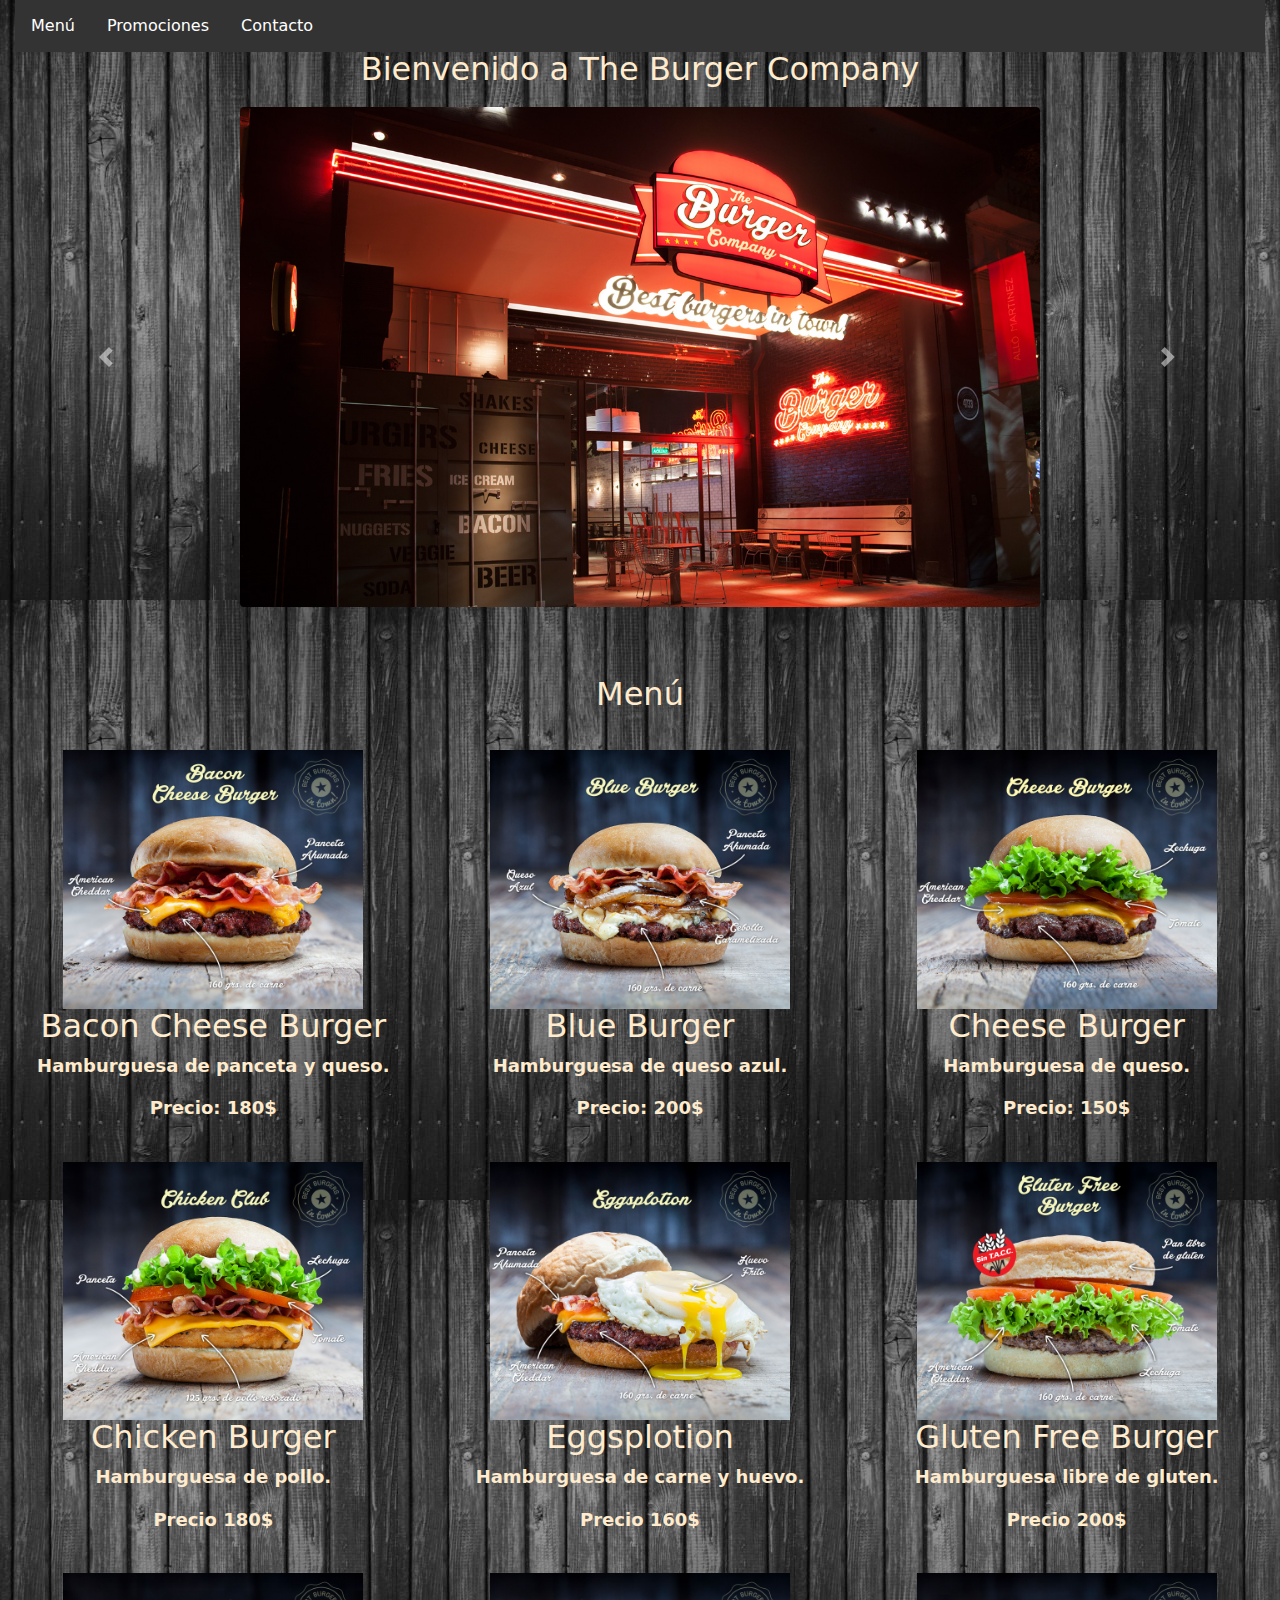
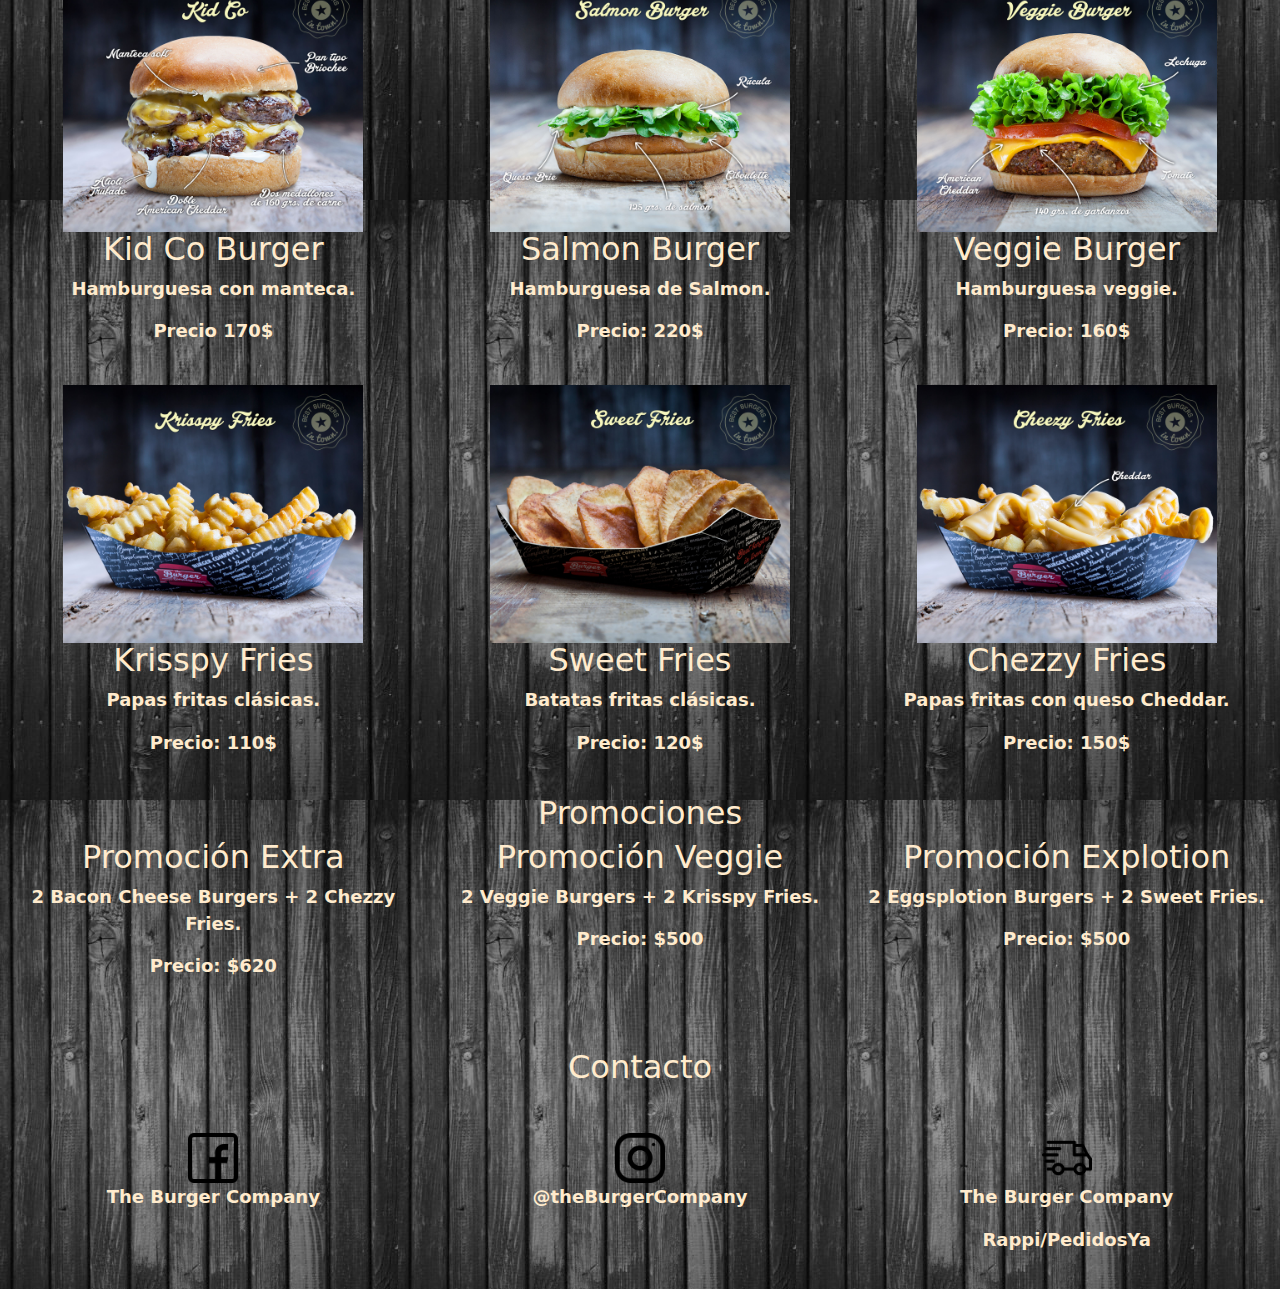
==== index.html @ 2a0d8801 "subiendo proyecto" ====
<!DOCTYPE html>
<html lang="en">

<head>
    <meta charset="utf-8">
    <meta http-equiv="X-UA-Compatible" content="IE=edge">
    <meta name="viewport" content="width=device-width, initial-scale=1">

    <title>The Burger Company</title>

    <meta name="description" content="Source code generated using layoutit.com">
    <meta name="author" content="LayoutIt!">

    <link href="css/bootstrap.min.css" rel="stylesheet">
    <link href="css/style.css" rel="stylesheet">

</head>

<body>

    <div class="container-fluid">
        <div class="row">
            <div class="col-md-12">
                <!--NAVBAR-->
                <ul>
                    <li><a href="#menu">Menú</a></li>
                    <li><a href="#promos">Promociones</a></li>
                    <li><a href="#contacto">Contacto</a></li>
                </ul>
                <!--NAVBAR-->
                <h2 class="text-center" class="textoClarito">
                    Bienvenido a The Burger Company
                </h2>

                <div id="carouselExampleInterval" class="carousel slide" data-ride="carousel">
                    <div class="carousel-inner">
                        <div class="carousel-item active" data-interval="2000">
                            <img class="d-block rounded mx-auto d-block" src="img/fotoLocal.jpg" alt="foto del local de palermo soho" style="width: 800px; height: 500px;">
                        </div>
                        <div class="carousel-item" data-interval="2000">
                            <img class="d-block rounded mx-auto d-block" alt="mapa de la ubicación del local" src="img/ubicacionLocal.png" style="width: auto; height:500px;">
                        </div>
                        <div class="carousel-item" data-interval="2000">
                            <img class="d-block rounded mx-auto d-block" alt="foto de clientes felices" src="img/laComunidad.jpg" style="width:auto; height: 500px;">
                        </div>
                    </div>
                    <a class="carousel-control-prev" href="#carouselExampleInterval" role="button" data-slide="prev">
                        <span class="carousel-control-prev-icon" aria-hidden="true"></span>
                        <span class="sr-only">Anterior</span>
                    </a>
                    <a class="carousel-control-next" href="#carouselExampleInterval" role="button" data-slide="next">
                        <span class="carousel-control-next-icon" aria-hidden="true"></span>
                        <span class="sr-only">Siguente</span>
                    </a>
                </div>
            </div>
        </div>
        <div class="row" id="menuDiv">
            <div class="col-md-12">
                <h2 id="menu">
                    Menú
                </h2>
            </div>
        </div>
        <div class="row">
            <div class="col-md-4">
                <img alt="Imagen de Hamburguesa de panceta y queso" src="img/baconCheeseBurger.jpg" class="imagen">
                <h2>
                    Bacon Cheese Burger
                </h2>
                <p>
                    Hamburguesa de panceta y queso.
                </p>
                <p>

                </p> <span class="badge">Precio: 180$</span>
            </div>
            <div class="col-md-4">
                <img alt="Imagen de hamburguesa de queso azul" src="img/blueBurger.jpg" class="imagen">
                <h2>
                    Blue Burger
                </h2>
                <p>
                    Hamburguesa de queso azul.
                </p>
                <p>

                </p> <span class="badge">Precio: 200$</span>
            </div>
            <div class="col-md-4">
                <img alt="Imagen de hamburguesa de queso" src="img/cheeseBurger.jpg" class="imagen">
                <h2>
                    Cheese Burger
                </h2>
                <p>
                    Hamburguesa de queso.
                </p>
                <p>

                </p> <span class="badge">Precio: 150$</span>
            </div>
        </div>
        <div class="row">
            <div class="col-md-4">
                <img alt="Imagen de hamburguesa de pollo" src="img/chickenClub.jpg" class="imagen">
                <h2>
                    Chicken Burger
                </h2>
                <p>
                    Hamburguesa de pollo.
                </p>
                <p>

                </p> <span class="badge">Precio 180$</span>
            </div>
            <div class="col-md-4">
                <img alt="Imagen de hamburguesa de carne y huevo" src="img/eggSplotion.jpg" class="imagen">
                <h2>
                    Eggsplotion
                </h2>
                <p>
                    Hamburguesa de carne y huevo.
                </p>
                <p>

                </p> <span class="badge">Precio 160$</span>
            </div>
            <div class="col-md-4">
                <img alt="Imagen de hamburguesa libre de gluten" src="img/glutenFreeBurger.jpg" class="imagen">
                <h2>
                    Gluten Free Burger
                </h2>
                <p>
                    Hamburguesa libre de gluten.
                </p>
                <p>

                </p> <span class="badge">Precio 200$</span>
            </div>
        </div>
        <div class="row">
            <div class="col-md-4">
                <img alt="Imagen de hamburguesa de carne con manteca" src="img/kidCoBurger.jpg" class="imagen">
                <h2>
                    Kid Co Burger
                </h2>
                <p>
                    Hamburguesa con manteca.
                </p>
                <p>

                </p> <span class="badge">Precio 170$</span>
            </div>
            <div class="col-md-4">
                <img alt="Imagen de hamburguesa de salmon" src="img/salmonBurger.jpg" class="imagen">
                <h2>
                    Salmon Burger
                </h2>
                <p>
                    Hamburguesa de Salmon.
                </p>
                <p>

                </p> <span class="badge">Precio: 220$</span>
            </div>
            <div class="col-md-4">
                <img alt="Imagen de hamburguesa vegetariana" src="img/veggieBurger.jpg" class="imagen">
                <h2>
                    Veggie Burger
                </h2>
                <p>
                    Hamburguesa veggie.
                </p>
                <p>

                </p> <span class="badge">Precio: 160$</span>
            </div>
            <div class="col-md-4">
                <img alt="Imagen de una porción de papas fritas" src="img/papasClasicas.jpg" class="imagen">
                <h2>
                    Krisspy Fries
                </h2>
                <p>
                    Papas fritas clásicas.
                </p>
                <p>

                </p> <span class="badge">Precio: 110$</span>
            </div>
            <div class="col-md-4">
                <img alt="Imagen de una porción de batatas fritas" src="img/batatasFritas.jpg" class="imagen">
                <h2>
                    Sweet Fries
                </h2>
                <p>
                    Batatas fritas clásicas.
                </p>
                <p>

                </p> <span class="badge">Precio: 120$</span>
            </div>
            <div class="col-md-4">
                <img alt="Imagen de una porción de papas fritas con queso cheddar" src="img/papasCheddar.jpg" class="imagen">
                <h2>
                    Chezzy Fries
                </h2>
                <p>
                    Papas fritas con queso Cheddar.
                </p>
                <p>

                </p> <span class="badge">Precio: 150$</span>
            </div>
        </div>
        <div class="row" id="idPromociones">
            <div class="col-md-12">
                <h2 id="promos">
                    Promociones
                </h2>
            </div>
        </div>
        <div class="row">
            <div class="col-md-4 ">
                <h2>
                    Promoción Extra
                </h2>
                <p>
                    2 Bacon Cheese Burgers + 2 Chezzy Fries.
                </p>
                <span class="badge">Precio: $620</span>
            </div>
            <div class="col-md-4 ">
                <h2>
                    Promoción Veggie
                </h2>
                <p>
                    2 Veggie Burgers + 2 Krisspy Fries.
                </p>
                <span class="badge">Precio: $500</span>
            </div>
            <div class="col-md-4">
                <h2>
                    Promoción Explotion
                </h2>
                <p>
                    2 Eggsplotion Burgers + 2 Sweet Fries.
                </p>
                <span class="badge">Precio: $500</span>
            </div>
        </div>

        <div class="row" id="idContacto">
            <div class="col-md-12">
                <h2 id="contacto">
                    Contacto
                </h2>
            </div>
        </div>
        <div class="row">
            <div class="col-md-4">
                <img src="img/facebook.png" alt="logo de facebook" width="50px">
                <p>The Burger Company</p>
            </div>
            <div class="col-md-4">
                <img src="img/instagram.png" alt="logo de instagram" width="50px">
                <p>@theBurgerCompany</p>
            </div>
            <div class="col-md-4">
                <img src="img/delivery.png" alt="icono de delivery" width="50px">
                <p>The Burger Company</p>
                <p>Rappi/PedidosYa</p>
            </div>
        </div>



    </div>

    <script src="js/jquery.min.js"></script>
    <script src="js/bootstrap.min.js"></script>
    <script src="js/scripts.js"></script>
</body>

</html>
---- css/style.css ----
.imagen {
    width: 300px;
}

.container-fluid {
    background-image: url(../img/background5.jpeg);
    color: blanchedalmond;
}

.textoClarito {
    color: blanchedalmond;
}

#carouselExampleInterval {
    margin-top: 20px;
    margin-bottom: 40px;
}

.badge {
    font-size: large;
    margin-bottom: 20px;
    color: blanchedalmond;
}

p {
    font-weight: bold;
    font-size: large;
}

#menuDiv {
    margin-top: 30px;
    margin-bottom: 30px;
}

#divPromociones {
    margin-top: 30px;
    margin-bottom: 30px;
}

.row {
    text-align: center;
}

.col-md-4 {
    margin-bottom: 20px;
}

#idContacto {
    margin-top: 30px;
    margin-bottom: 30px;
}

#idContacto {
    margin-top: 30px;
    margin-bottom: 40px;
}

ul {
    list-style-type: none;
    margin: 0;
    padding: 0;
    overflow: hidden;
    background-color: #333;
}

li {
    float: left;
}

li a {
    display: block;
    color: white;
    text-align: center;
    padding: 14px 16px;
    text-decoration: none;
}

li a:hover:not(.active) {
    background-color: #111;
}

.text-center {
    text-align: center !important;
}
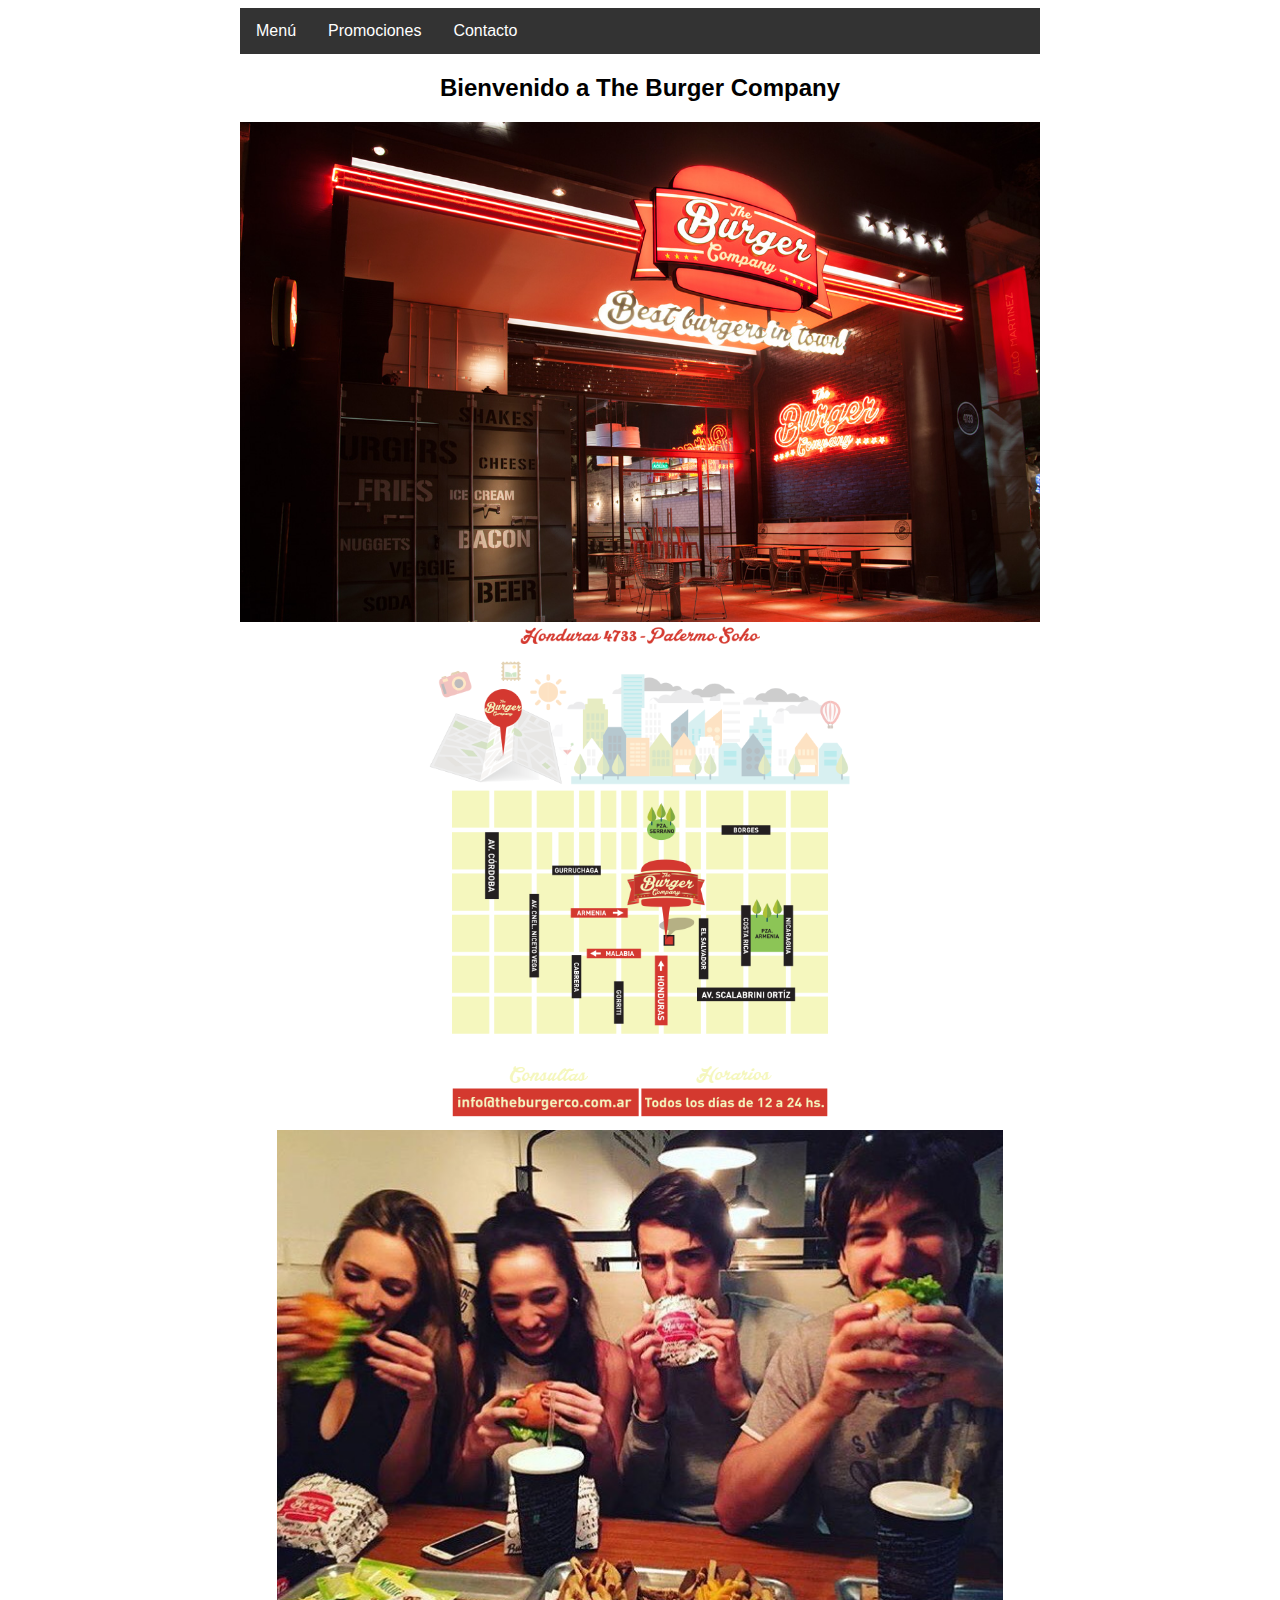
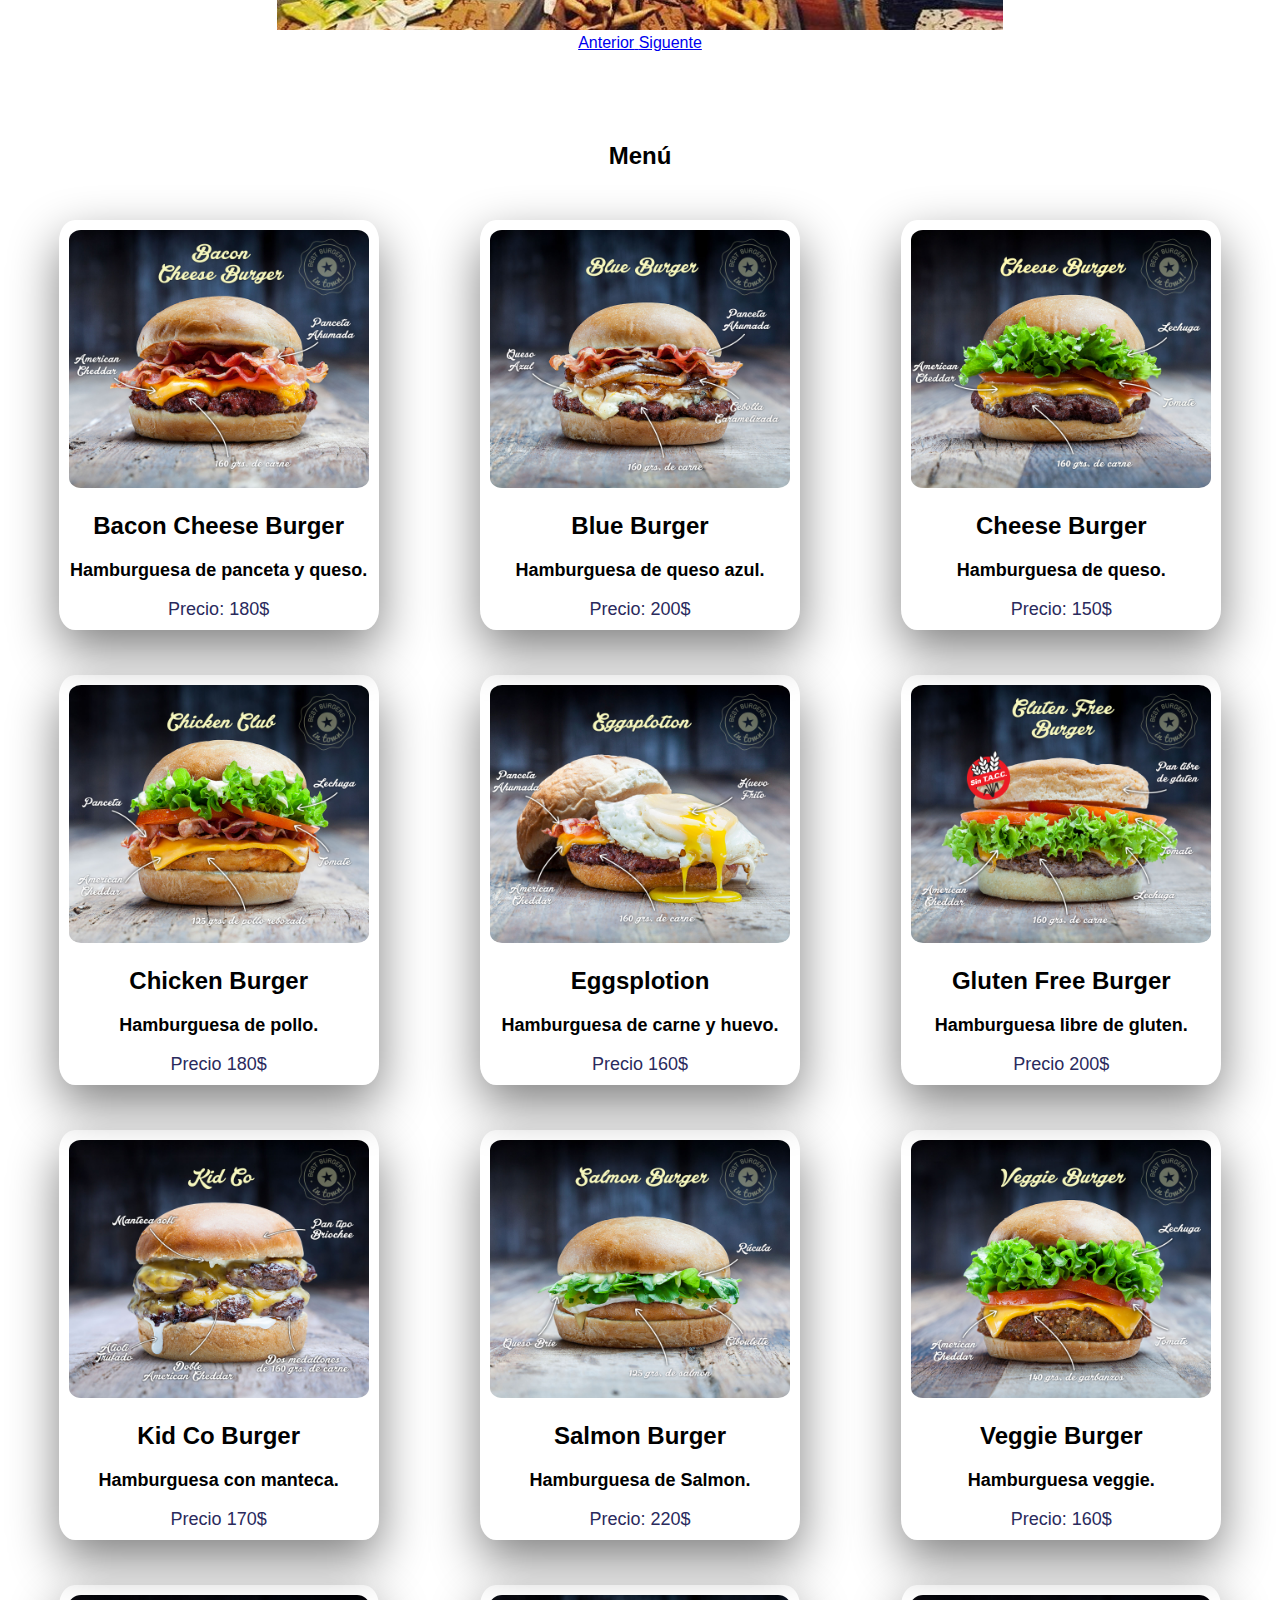
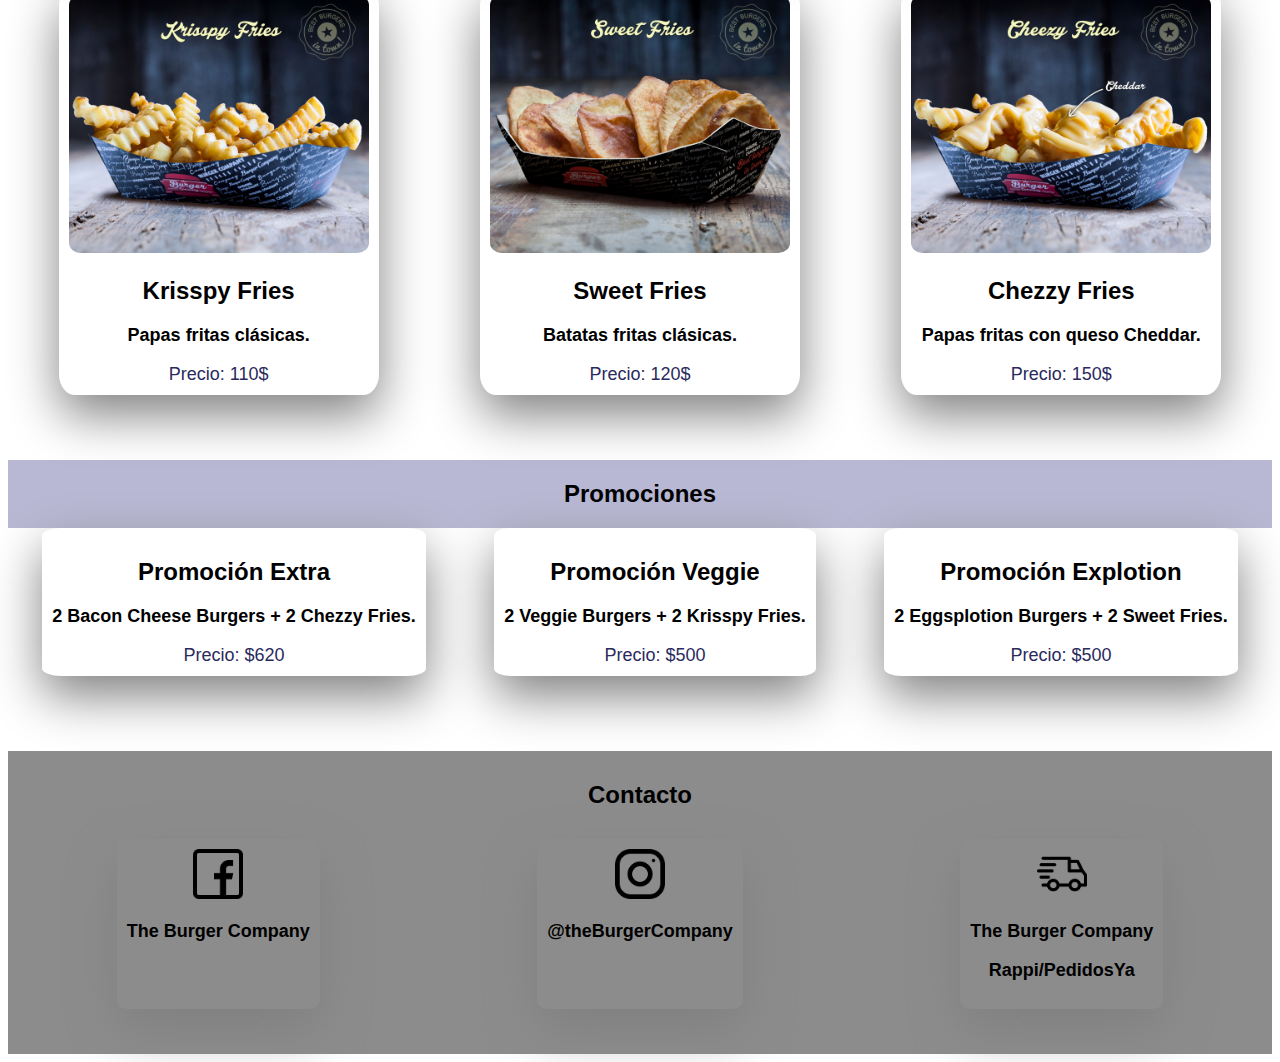
==== commit f89607a1: "remove boostrap classes, add flex" ====
--- a/index.html
+++ b/index.html
@@ -5,19 +5,12 @@
     <meta charset="utf-8">
     <meta http-equiv="X-UA-Compatible" content="IE=edge">
     <meta name="viewport" content="width=device-width, initial-scale=1">
-
     <title>The Burger Company</title>
-
-    <meta name="description" content="Source code generated using layoutit.com">
-    <meta name="author" content="LayoutIt!">
-
-    <link href="css/bootstrap.min.css" rel="stylesheet">
     <link href="css/style.css" rel="stylesheet">
 
 </head>
 
 <body>
-
     <div class="container-fluid">
         <div class="row">
             <div class="col-md-12">
@@ -175,6 +168,8 @@
 
                 </p> <span class="badge">Precio: 160$</span>
             </div>
+        </div>
+        <div class="row">
             <div class="col-md-4">
                 <img alt="Imagen de una porción de papas fritas" src="img/papasClasicas.jpg" class="imagen">
                 <h2>
@@ -211,13 +206,11 @@
 
                 </p> <span class="badge">Precio: 150$</span>
             </div>
-        </div>
+        </div>     
         <div class="row" id="idPromociones">
-            <div class="col-md-12">
-                <h2 id="promos">
-                    Promociones
-                </h2>
-            </div>
+            <h2 class="promos">
+                Promociones
+            </h2>
         </div>
         <div class="row">
             <div class="col-md-4 ">
@@ -256,7 +249,7 @@
                 </h2>
             </div>
         </div>
-        <div class="row">
+        <div class="footer">
             <div class="col-md-4">
                 <img src="img/facebook.png" alt="logo de facebook" width="50px">
                 <p>The Burger Company</p>
--- a/css/style.css
+++ b/css/style.css
@@ -1,14 +1,15 @@
 .imagen {
     width: 300px;
+    border-radius: 4%;
 }
 
 .container-fluid {
-    background-image: url(../img/background5.jpeg);
-    color: blanchedalmond;
+    color: rgb(0, 0, 0);
+    font-family: -apple-system, BlinkMacSystemFont, 'Segoe UI', Roboto, Oxygen, Ubuntu, Cantarell, 'Open Sans', 'Helvetica Neue', sans-serif;
 }
 
 .textoClarito {
-    color: blanchedalmond;
+    color: rgb(20, 14, 6);
 }
 
 #carouselExampleInterval {
@@ -19,7 +20,7 @@
 .badge {
     font-size: large;
     margin-bottom: 20px;
-    color: blanchedalmond;
+    color: rgb(42, 42, 93);
 }
 
 p {
@@ -32,13 +33,15 @@
     margin-bottom: 30px;
 }
 
-#divPromociones {
-    margin-top: 30px;
-    margin-bottom: 30px;
+#idPromociones {
+    margin-top: 20px;
+    background-color: rgba(88, 88, 153, 0.424);
 }
 
 .row {
     text-align: center;
+    display: flex;
+    justify-content: space-around;
 }
 
 .col-md-4 {
@@ -47,13 +50,17 @@
 
 #idContacto {
     margin-top: 30px;
-    margin-bottom: 30px;
+    padding: 10px;
+    background-color: rgba(36, 36, 36, 0.527);
 }
 
-#idContacto {
-    margin-top: 30px;
-    margin-bottom: 40px;
+.footer {
+    background-color: rgba(36, 36, 36, 0.527);
+    display: flex;
+    justify-content: space-around;
+    text-align: center;
 }
+
 
 ul {
     list-style-type: none;
@@ -75,10 +82,18 @@
     text-decoration: none;
 }
 
-li a:hover:not(.active) {
+li a:hover{
     background-color: #111;
+    text-decoration: none;
 }
 
 .text-center {
     text-align: center !important;
-}+}
+
+.col-md-4 {
+    padding: 10px;
+    border-radius: 5%;
+    box-shadow: 0px 20px 50px grey;
+    margin-bottom: 45px;
+}
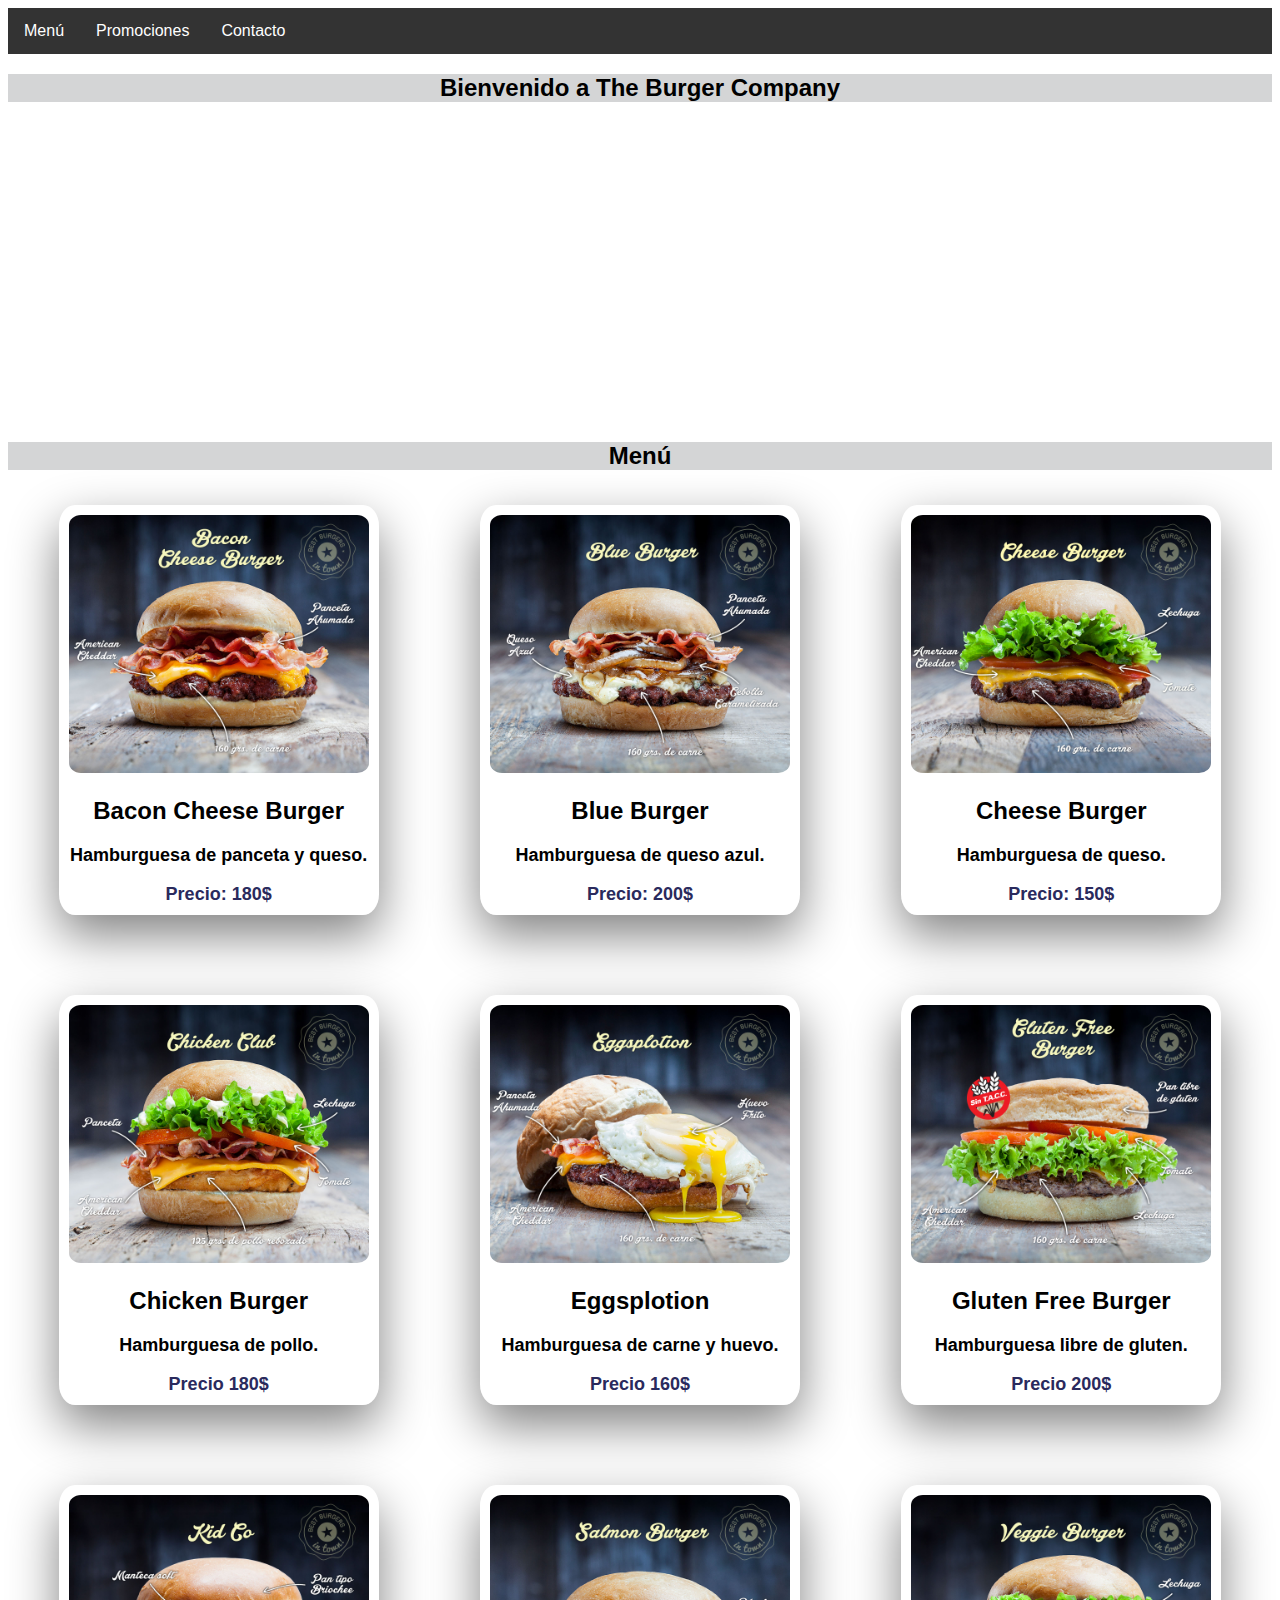
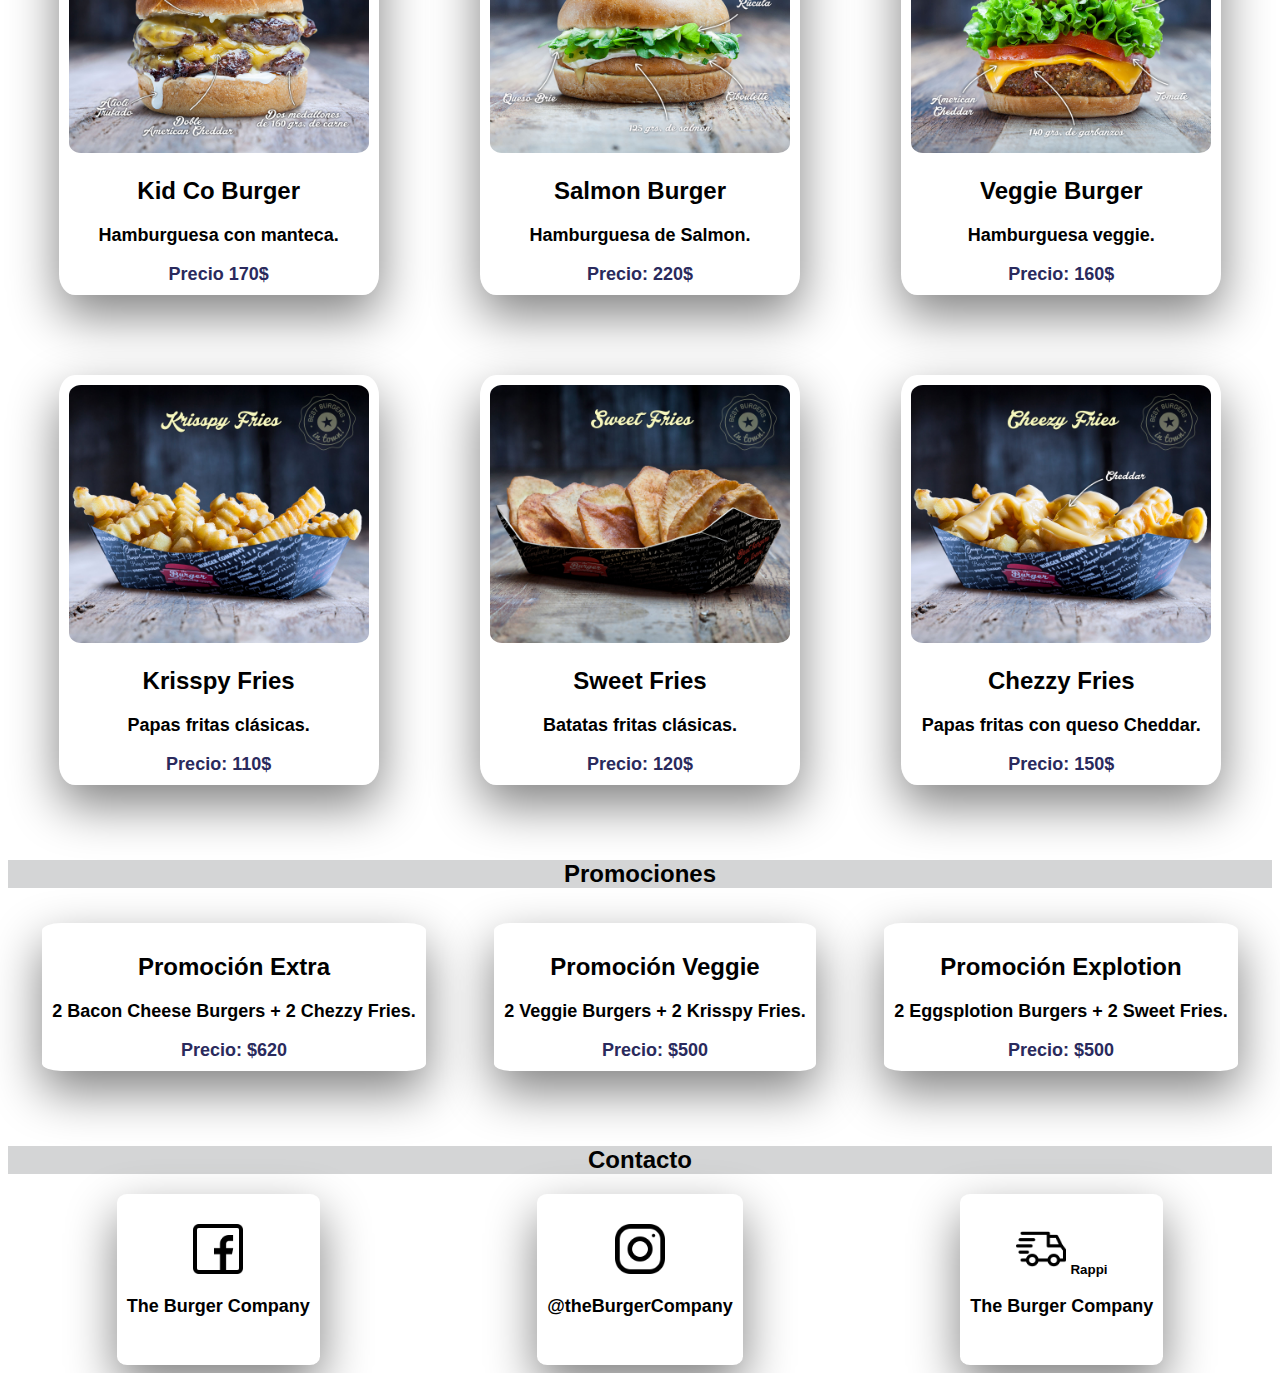
==== commit 3bb5162d: "carousel nuevo,footer nuevo,cambio de estilo en h2" ====
--- a/index.html
+++ b/index.html
@@ -12,262 +12,162 @@
 
 <body>
     <div class="container-fluid">
-        <div class="row">
-            <div class="col-md-12">
-                <!--NAVBAR-->
-                <ul>
-                    <li><a href="#menu">Menú</a></li>
-                    <li><a href="#promos">Promociones</a></li>
-                    <li><a href="#contacto">Contacto</a></li>
-                </ul>
-                <!--NAVBAR-->
-                <h2 class="text-center" class="textoClarito">
-                    Bienvenido a The Burger Company
-                </h2>
-
-                <div id="carouselExampleInterval" class="carousel slide" data-ride="carousel">
-                    <div class="carousel-inner">
-                        <div class="carousel-item active" data-interval="2000">
-                            <img class="d-block rounded mx-auto d-block" src="img/fotoLocal.jpg" alt="foto del local de palermo soho" style="width: 800px; height: 500px;">
-                        </div>
-                        <div class="carousel-item" data-interval="2000">
-                            <img class="d-block rounded mx-auto d-block" alt="mapa de la ubicación del local" src="img/ubicacionLocal.png" style="width: auto; height:500px;">
-                        </div>
-                        <div class="carousel-item" data-interval="2000">
-                            <img class="d-block rounded mx-auto d-block" alt="foto de clientes felices" src="img/laComunidad.jpg" style="width:auto; height: 500px;">
-                        </div>
-                    </div>
-                    <a class="carousel-control-prev" href="#carouselExampleInterval" role="button" data-slide="prev">
-                        <span class="carousel-control-prev-icon" aria-hidden="true"></span>
-                        <span class="sr-only">Anterior</span>
-                    </a>
-                    <a class="carousel-control-next" href="#carouselExampleInterval" role="button" data-slide="next">
-                        <span class="carousel-control-next-icon" aria-hidden="true"></span>
-                        <span class="sr-only">Siguente</span>
-                    </a>
+        <header>
+            <div class="row">
+                <div class="col-12">
+                    <!--NAVBAR-->
+                    <ul>
+                        <li><a href="#menu">Menú</a></li>
+                        <li><a href="#promos">Promociones</a></li>
+                        <li><a href="#contacto">Contacto</a></li>
+                    </ul>
                 </div>
             </div>
-        </div>
-        <div class="row" id="menuDiv">
-            <div class="col-md-12">
-                <h2 id="menu">
-                    Menú
-                </h2>
+        </header>
+                    
+        <section>
+            <h2 class="text-center titulo">
+                Bienvenido a The Burger Company
+            </h2>
+            <!--CAROUSEL-->             
+            <div class="pic-ctn text-center">
+                <img src="img/fotoLocal.jpg" alt="foto del local de palermo soho" class="pic">    
+                <img src="img/laComunidad.jpg" alt="foto de clientes felices" class="pic">
+            </div>
+    </section>
+    <!--SECTION MENU-->
+    <section>     
+        <h2 class="text-center titulo">Menú</h2>
+        <div class="rowMenu">
+            <div class="col-4">
+                <img alt="Imagen de Hamburguesa de panceta y queso" src="img/baconCheeseBurger.jpg" class="imagen">
+                <h2>Bacon Cheese Burger</h2>
+                <p>Hamburguesa de panceta y queso.</p>
+                <span class="badge">Precio: 180$</span>
+            </div>
+            <div class="col-4">
+                <img alt="Imagen de hamburguesa de queso azul" src="img/blueBurger.jpg" class="imagen">
+                <h2>Blue Burger</h2>
+                <p>Hamburguesa de queso azul.</p>
+                <span class="badge">Precio: 200$</span>
+            </div>
+            <div class="col-4">
+                <img alt="Imagen de hamburguesa de queso" src="img/cheeseBurger.jpg" class="imagen">
+                <h2>Cheese Burger</h2>
+                <p>Hamburguesa de queso.</p>
+                <span class="badge">Precio: 150$</span>
             </div>
         </div>
-        <div class="row">
-            <div class="col-md-4">
-                <img alt="Imagen de Hamburguesa de panceta y queso" src="img/baconCheeseBurger.jpg" class="imagen">
-                <h2>
-                    Bacon Cheese Burger
-                </h2>
-                <p>
-                    Hamburguesa de panceta y queso.
-                </p>
-                <p>
-
-                </p> <span class="badge">Precio: 180$</span>
+        <div class="rowMenu">
+            <div class="col-4">
+                <img alt="Imagen de hamburguesa de pollo" src="img/chickenClub.jpg" class="imagen">
+                <h2>Chicken Burger</h2>
+                <p>Hamburguesa de pollo.</p>
+                <span class="badge">Precio 180$</span>
             </div>
-            <div class="col-md-4">
-                <img alt="Imagen de hamburguesa de queso azul" src="img/blueBurger.jpg" class="imagen">
-                <h2>
-                    Blue Burger
-                </h2>
-                <p>
-                    Hamburguesa de queso azul.
-                </p>
-                <p>
-
-                </p> <span class="badge">Precio: 200$</span>
+            <div class="col-4">
+                <img alt="Imagen de hamburguesa de carne y huevo" src="img/eggSplotion.jpg" class="imagen">
+                <h2>Eggsplotion</h2>
+                <p>Hamburguesa de carne y huevo.</p>
+                <span class="badge">Precio 160$</span>
             </div>
-            <div class="col-md-4">
-                <img alt="Imagen de hamburguesa de queso" src="img/cheeseBurger.jpg" class="imagen">
-                <h2>
-                    Cheese Burger
-                </h2>
-                <p>
-                    Hamburguesa de queso.
-                </p>
-                <p>
-
-                </p> <span class="badge">Precio: 150$</span>
+            <div class="col-4">
+                <img alt="Imagen de hamburguesa libre de gluten" src="img/glutenFreeBurger.jpg" class="imagen">
+                <h2>Gluten Free Burger</h2>
+                <p> Hamburguesa libre de gluten.</p>
+                <span class="badge">Precio 200$</span>
             </div>
         </div>
-        <div class="row">
-            <div class="col-md-4">
-                <img alt="Imagen de hamburguesa de pollo" src="img/chickenClub.jpg" class="imagen">
-                <h2>
-                    Chicken Burger
-                </h2>
-                <p>
-                    Hamburguesa de pollo.
-                </p>
-                <p>
-
-                </p> <span class="badge">Precio 180$</span>
+        <div class="rowMenu">
+            <div class="col-4">
+                <img alt="Imagen de hamburguesa de carne con manteca" src="img/kidCoBurger.jpg" class="imagen">
+                <h2>Kid Co Burger</h2>
+                <p>Hamburguesa con manteca.</p>
+                <span class="badge">Precio 170$</span>
             </div>
-            <div class="col-md-4">
-                <img alt="Imagen de hamburguesa de carne y huevo" src="img/eggSplotion.jpg" class="imagen">
-                <h2>
-                    Eggsplotion
-                </h2>
-                <p>
-                    Hamburguesa de carne y huevo.
-                </p>
-                <p>
-
-                </p> <span class="badge">Precio 160$</span>
+            <div class="col-4">
+                <img alt="Imagen de hamburguesa de salmon" src="img/salmonBurger.jpg" class="imagen">
+                <h2>Salmon Burger</h2>
+                <p>Hamburguesa de Salmon.</p>
+                <span class="badge">Precio: 220$</span>
             </div>
-            <div class="col-md-4">
-                <img alt="Imagen de hamburguesa libre de gluten" src="img/glutenFreeBurger.jpg" class="imagen">
-                <h2>
-                    Gluten Free Burger
-                </h2>
-                <p>
-                    Hamburguesa libre de gluten.
-                </p>
-                <p>
-
-                </p> <span class="badge">Precio 200$</span>
+            <div class="col-4">
+                <img alt="Imagen de hamburguesa vegetariana" src="img/veggieBurger.jpg" class="imagen">
+                <h2>Veggie Burger</h2>
+                <p>Hamburguesa veggie.</p>
+                <span class="badge">Precio: 160$</span>
             </div>
         </div>
-        <div class="row">
-            <div class="col-md-4">
-                <img alt="Imagen de hamburguesa de carne con manteca" src="img/kidCoBurger.jpg" class="imagen">
-                <h2>
-                    Kid Co Burger
-                </h2>
-                <p>
-                    Hamburguesa con manteca.
-                </p>
-                <p>
-
-                </p> <span class="badge">Precio 170$</span>
+        <div class="rowMenu">
+            <div class="col-4">
+                <img alt="Imagen de una porción de papas fritas" src="img/papasClasicas.jpg" class="imagen">
+                <h2>Krisspy Fries</h2>
+                <p>Papas fritas clásicas.</p>
+                <span class="badge">Precio: 110$</span>
             </div>
-            <div class="col-md-4">
-                <img alt="Imagen de hamburguesa de salmon" src="img/salmonBurger.jpg" class="imagen">
-                <h2>
-                    Salmon Burger
-                </h2>
-                <p>
-                    Hamburguesa de Salmon.
-                </p>
-                <p>
-
-                </p> <span class="badge">Precio: 220$</span>
+            <div class="col-4">
+                <img alt="Imagen de una porción de batatas fritas" src="img/batatasFritas.jpg" class="imagen">
+                <h2>Sweet Fries</h2>
+                <p>Batatas fritas clásicas.</p>
+                <span class="badge">Precio: 120$</span>
             </div>
-            <div class="col-md-4">
-                <img alt="Imagen de hamburguesa vegetariana" src="img/veggieBurger.jpg" class="imagen">
-                <h2>
-                    Veggie Burger
-                </h2>
-                <p>
-                    Hamburguesa veggie.
-                </p>
-                <p>
-
-                </p> <span class="badge">Precio: 160$</span>
+            <div class="col-4">
+                <img alt="Imagen de una porción de papas fritas con queso cheddar" src="img/papasCheddar.jpg" class="imagen">
+                <h2>Chezzy Fries</h2>
+                <p>Papas fritas con queso Cheddar.</p>
+                <span class="badge">Precio: 150$</span>
             </div>
         </div>
-        <div class="row">
-            <div class="col-md-4">
-                <img alt="Imagen de una porción de papas fritas" src="img/papasClasicas.jpg" class="imagen">
-                <h2>
-                    Krisspy Fries
-                </h2>
-                <p>
-                    Papas fritas clásicas.
-                </p>
-                <p>
+    </section>
 
-                </p> <span class="badge">Precio: 110$</span>
-            </div>
-            <div class="col-md-4">
-                <img alt="Imagen de una porción de batatas fritas" src="img/batatasFritas.jpg" class="imagen">
-                <h2>
-                    Sweet Fries
-                </h2>
-                <p>
-                    Batatas fritas clásicas.
-                </p>
-                <p>
-
-                </p> <span class="badge">Precio: 120$</span>
-            </div>
-            <div class="col-md-4">
-                <img alt="Imagen de una porción de papas fritas con queso cheddar" src="img/papasCheddar.jpg" class="imagen">
-                <h2>
-                    Chezzy Fries
-                </h2>
-                <p>
-                    Papas fritas con queso Cheddar.
-                </p>
-                <p>
-
-                </p> <span class="badge">Precio: 150$</span>
-            </div>
-        </div>     
-        <div class="row" id="idPromociones">
-            <h2 class="promos">
-                Promociones
-            </h2>
-        </div>
-        <div class="row">
-            <div class="col-md-4 ">
-                <h2>
-                    Promoción Extra
-                </h2>
-                <p>
-                    2 Bacon Cheese Burgers + 2 Chezzy Fries.
-                </p>
+    <section>
+        <h2 class="text-center titulo">Promociones</h2>
+        <div class="rowMenu">
+            <div class="col-4 ">
+                <h2>Promoción Extra</h2>
+                <p>2 Bacon Cheese Burgers + 2 Chezzy Fries.</p>
                 <span class="badge">Precio: $620</span>
             </div>
-            <div class="col-md-4 ">
-                <h2>
-                    Promoción Veggie
-                </h2>
-                <p>
-                    2 Veggie Burgers + 2 Krisspy Fries.
-                </p>
+            <div class="col-4">
+                <h2>Promoción Veggie</h2>
+                <p>2 Veggie Burgers + 2 Krisspy Fries.</p>
                 <span class="badge">Precio: $500</span>
             </div>
-            <div class="col-md-4">
-                <h2>
-                    Promoción Explotion
-                </h2>
-                <p>
-                    2 Eggsplotion Burgers + 2 Sweet Fries.
-                </p>
+            <div class="col-4">
+                <h2> Promoción Explotion</h2>
+                <p>2 Eggsplotion Burgers + 2 Sweet Fries.</p>
                 <span class="badge">Precio: $500</span>
             </div>
         </div>
 
-        <div class="row" id="idContacto">
-            <div class="col-md-12">
-                <h2 id="contacto">
-                    Contacto
-                </h2>
-            </div>
-        </div>
-        <div class="footer">
-            <div class="col-md-4">
+
+    </section>
+    <section>
+        <h2 class="text-center titulo">Contacto</h2>      
+        <div class="row footer">
+            <div class="redes">
                 <img src="img/facebook.png" alt="logo de facebook" width="50px">
                 <p>The Burger Company</p>
             </div>
-            <div class="col-md-4">
+            <div class="redes">
                 <img src="img/instagram.png" alt="logo de instagram" width="50px">
                 <p>@theBurgerCompany</p>
             </div>
-            <div class="col-md-4">
+            <div class="redes">
                 <img src="img/delivery.png" alt="icono de delivery" width="50px">
+                <small class="text-center"><strong>Rappi</strong></small>                            
                 <p>The Burger Company</p>
-                <p>Rappi/PedidosYa</p>
+                
             </div>
-        </div>
+        </div>      
+    </section>
+   
+          
+   
 
 
 
-    </div>
+    
 
     <script src="js/jquery.min.js"></script>
     <script src="js/bootstrap.min.js"></script>
--- a/css/style.css
+++ b/css/style.css
@@ -1,4 +1,4 @@
-.imagen {
+.imagen{
     width: 300px;
     border-radius: 4%;
 }
@@ -8,9 +8,6 @@
     font-family: -apple-system, BlinkMacSystemFont, 'Segoe UI', Roboto, Oxygen, Ubuntu, Cantarell, 'Open Sans', 'Helvetica Neue', sans-serif;
 }
 
-.textoClarito {
-    color: rgb(20, 14, 6);
-}
 
 #carouselExampleInterval {
     margin-top: 20px;
@@ -19,6 +16,7 @@
 
 .badge {
     font-size: large;
+    font-weight: 700;
     margin-bottom: 20px;
     color: rgb(42, 42, 93);
 }
@@ -28,34 +26,22 @@
     font-size: large;
 }
 
-#menuDiv {
+.rowMenu {
     margin-top: 30px;
     margin-bottom: 30px;
-}
-
-#idPromociones {
-    margin-top: 20px;
-    background-color: rgba(88, 88, 153, 0.424);
-}
-
-.row {
     text-align: center;
     display: flex;
     justify-content: space-around;
 }
 
-.col-md-4 {
-    margin-bottom: 20px;
+.titulo {
+    background-color:#d4d5d6;
+     /*rgba(248, 237, 237, 0.993);*/
+    
 }
-
-#idContacto {
-    margin-top: 30px;
-    padding: 10px;
-    background-color: rgba(36, 36, 36, 0.527);
-}
-
 .footer {
-    background-color: rgba(36, 36, 36, 0.527);
+    background-color: #ffffff;
+    /*rgba(231, 221, 221, 0.527);*/
     display: flex;
     justify-content: space-around;
     text-align: center;
@@ -91,9 +77,72 @@
     text-align: center !important;
 }
 
-.col-md-4 {
+.col-4 {
     padding: 10px;
     border-radius: 5%;
     box-shadow: 0px 20px 50px grey;
+    margin-top: 5px;
     margin-bottom: 45px;
 }
+.redes{
+    border-radius: 5%;
+    box-shadow: 0px 20px 50px grey;
+    padding: 30px 10px;
+}
+
+/*ESTO ES DEL CAROUSEL DE CODEPEN*/
+.pic-ctn {
+  width: 100vw;
+  height: 200px;
+}
+
+@keyframes display {
+  0% {
+    transform: translateX(200px);
+    opacity: 0;
+  }
+  10% {
+    transform: translateX(0);
+    opacity: 1;
+  }
+  20% {
+    transform: translateX(0);
+    opacity: 1;
+  }
+  30% {
+    transform: translateX(-200px);
+    opacity: 0;
+  }
+  100% {
+    transform: translateX(-200px);
+    opacity: 0;
+  }
+}
+
+.pic-ctn {
+  position: relative;
+  width: 100vw;
+  height: 300px;
+  /*margin-top: 15vh;*/
+}
+
+.pic-ctn > img {
+  position: absolute;
+  top: 0;
+  /*left: calc(50% - 100px);*/
+  opacity: 0;
+  animation: display 10s infinite;
+  width:500px;
+  align-items: center;
+  border-radius: 20px;
+}
+
+img:nth-child(2) {
+  animation-delay: 2s;
+}
+img:nth-child(3) {
+  animation-delay: 2s;
+}
+img:nth-child(4) {
+  animation-delay: 2s;
+}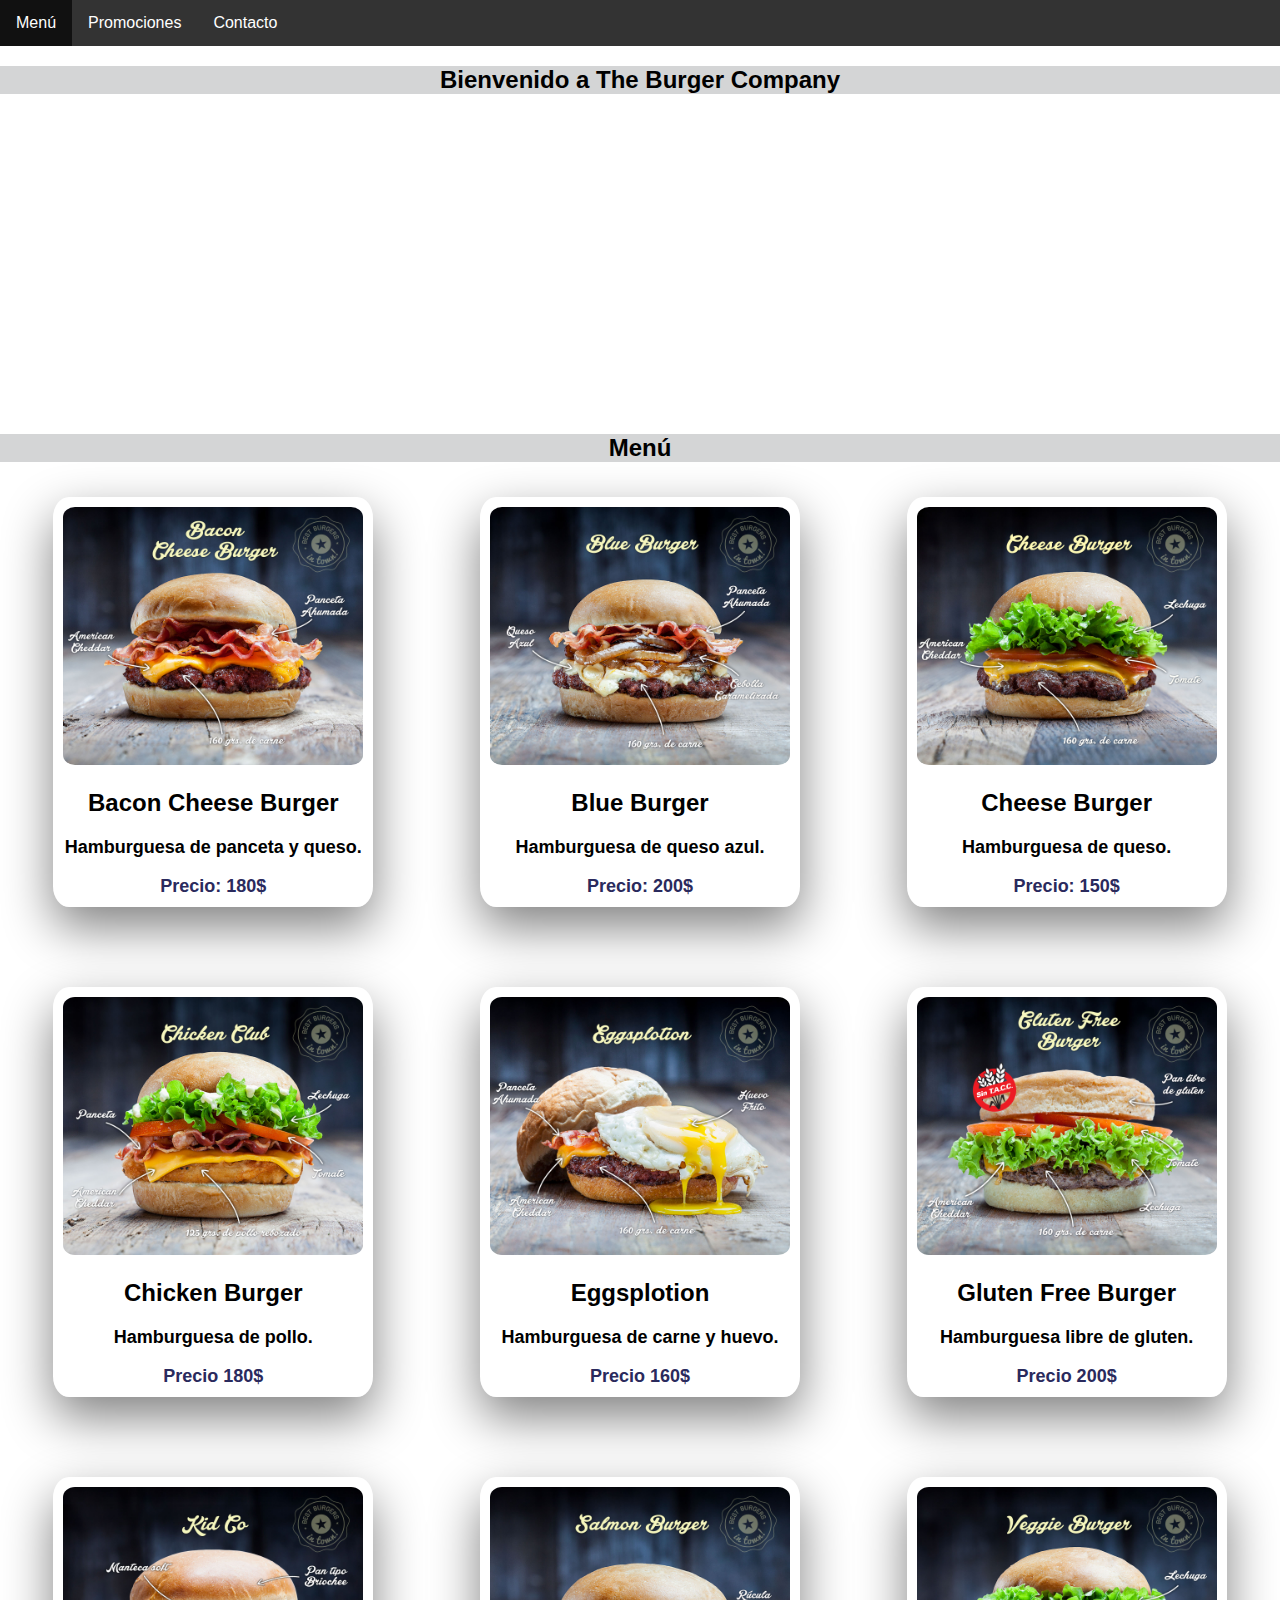
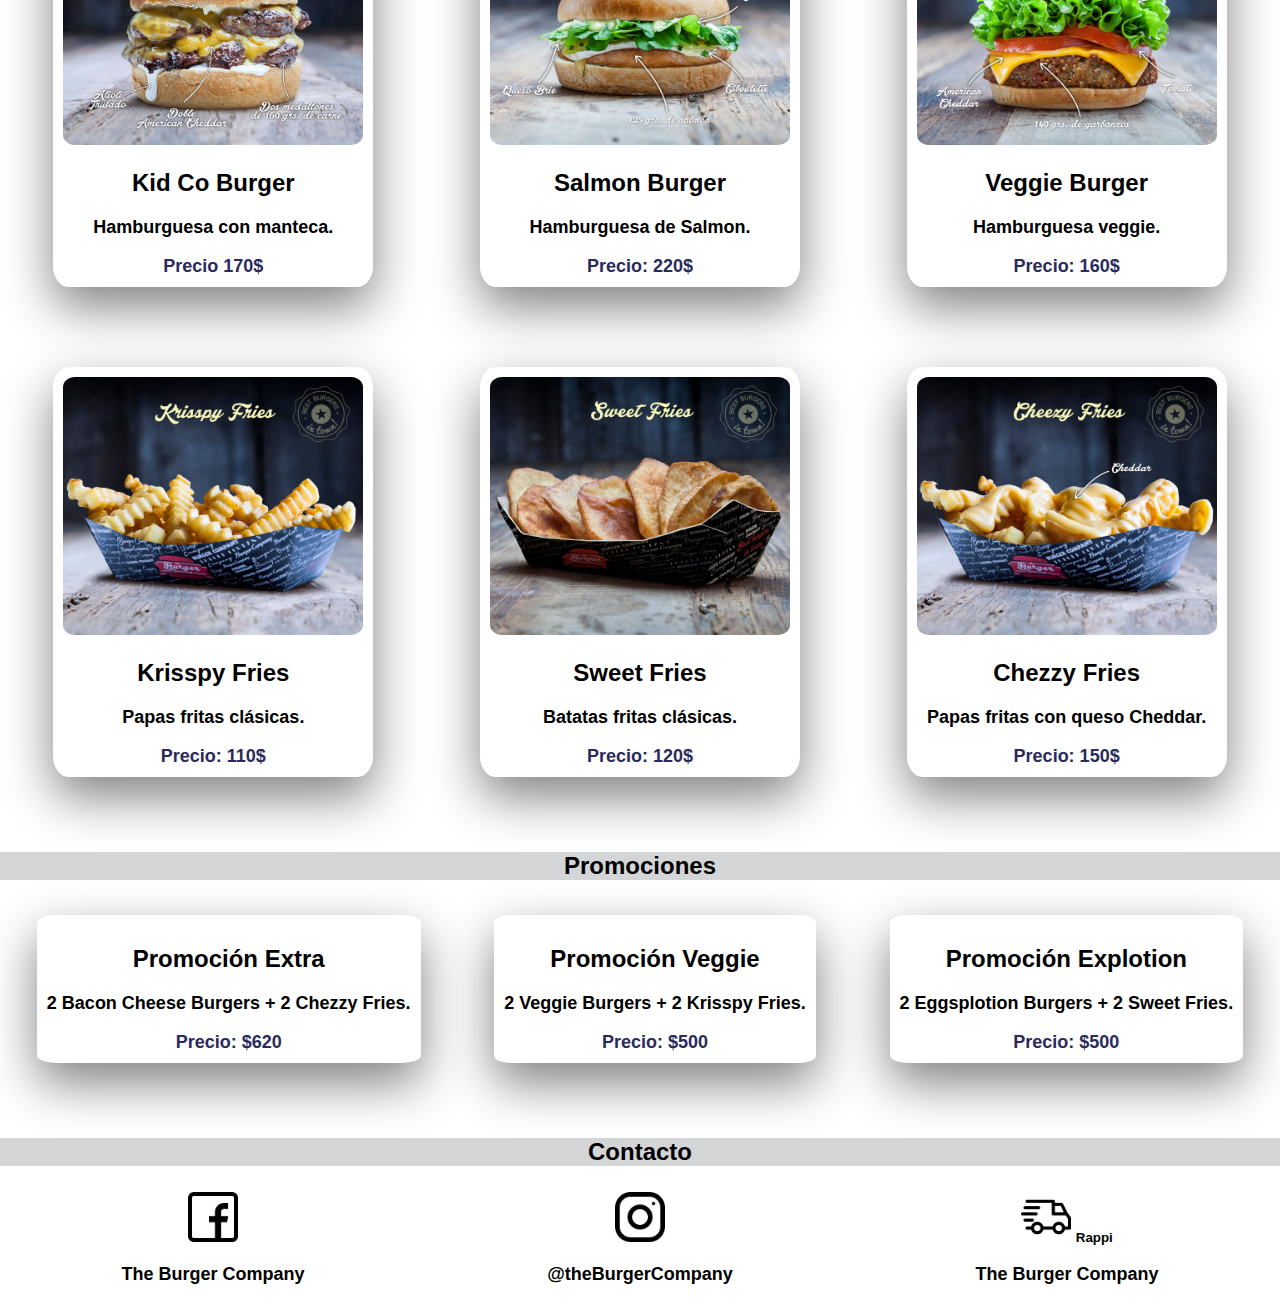
==== commit 7bc5105c: "footer arreglado,layout width arreglado" ====
--- a/index.html
+++ b/index.html
@@ -30,11 +30,11 @@
                 Bienvenido a The Burger Company
             </h2>
             <!--CAROUSEL-->             
-            <div class="pic-ctn text-center">
+           <div class="pic-ctn text-center">
                 <img src="img/fotoLocal.jpg" alt="foto del local de palermo soho" class="pic">    
                 <img src="img/laComunidad.jpg" alt="foto de clientes felices" class="pic">
             </div>
-    </section>
+        </section>
     <!--SECTION MENU-->
     <section>     
         <h2 class="text-center titulo">Menú</h2>
@@ -142,25 +142,25 @@
 
 
     </section>
-    <section>
+    <footer>
         <h2 class="text-center titulo">Contacto</h2>      
         <div class="row footer">
-            <div class="redes">
+            <div>
                 <img src="img/facebook.png" alt="logo de facebook" width="50px">
                 <p>The Burger Company</p>
             </div>
-            <div class="redes">
+            <div>
                 <img src="img/instagram.png" alt="logo de instagram" width="50px">
                 <p>@theBurgerCompany</p>
             </div>
-            <div class="redes">
+            <div>
                 <img src="img/delivery.png" alt="icono de delivery" width="50px">
                 <small class="text-center"><strong>Rappi</strong></small>                            
                 <p>The Burger Company</p>
                 
             </div>
         </div>      
-    </section>
+    </footer>
    
           
    
@@ -170,7 +170,6 @@
     
 
     <script src="js/jquery.min.js"></script>
-    <script src="js/bootstrap.min.js"></script>
     <script src="js/scripts.js"></script>
 </body>
 
--- a/css/style.css
+++ b/css/style.css
@@ -1,3 +1,8 @@
+html, body {
+  margin: 0;
+  padding: 0;
+}
+
 .imagen{
     width: 300px;
     border-radius: 4%;
@@ -7,20 +12,12 @@
     color: rgb(0, 0, 0);
     font-family: -apple-system, BlinkMacSystemFont, 'Segoe UI', Roboto, Oxygen, Ubuntu, Cantarell, 'Open Sans', 'Helvetica Neue', sans-serif;
 }
-
-
-#carouselExampleInterval {
-    margin-top: 20px;
-    margin-bottom: 40px;
-}
-
 .badge {
     font-size: large;
     font-weight: 700;
     margin-bottom: 20px;
     color: rgb(42, 42, 93);
 }
-
 p {
     font-weight: bold;
     font-size: large;
@@ -35,19 +32,15 @@
 }
 
 .titulo {
-    background-color:#d4d5d6;
-     /*rgba(248, 237, 237, 0.993);*/
-    
+    background-color:#d4d5d6;    
 }
 .footer {
     background-color: #ffffff;
-    /*rgba(231, 221, 221, 0.527);*/
     display: flex;
     justify-content: space-around;
     text-align: center;
+    margin-top:2%;
 }
-
-
 ul {
     list-style-type: none;
     margin: 0;
@@ -55,7 +48,6 @@
     overflow: hidden;
     background-color: #333;
 }
-
 li {
     float: left;
 }
@@ -76,7 +68,6 @@
 .text-center {
     text-align: center !important;
 }
-
 .col-4 {
     padding: 10px;
     border-radius: 5%;
@@ -84,13 +75,14 @@
     margin-top: 5px;
     margin-bottom: 45px;
 }
+/**
 .redes{
     border-radius: 5%;
     box-shadow: 0px 20px 50px grey;
     padding: 30px 10px;
-}
+}**/
+/*TODO ESTO ES DEL CAROUSEL DE CODEPEN*/
 
-/*ESTO ES DEL CAROUSEL DE CODEPEN*/
 .pic-ctn {
   width: 100vw;
   height: 200px;
@@ -121,11 +113,10 @@
 
 .pic-ctn {
   position: relative;
-  width: 100vw;
+  width: 98%;
   height: 300px;
   /*margin-top: 15vh;*/
 }
-
 .pic-ctn > img {
   position: absolute;
   top: 0;
@@ -145,4 +136,4 @@
 }
 img:nth-child(4) {
   animation-delay: 2s;
-}+}
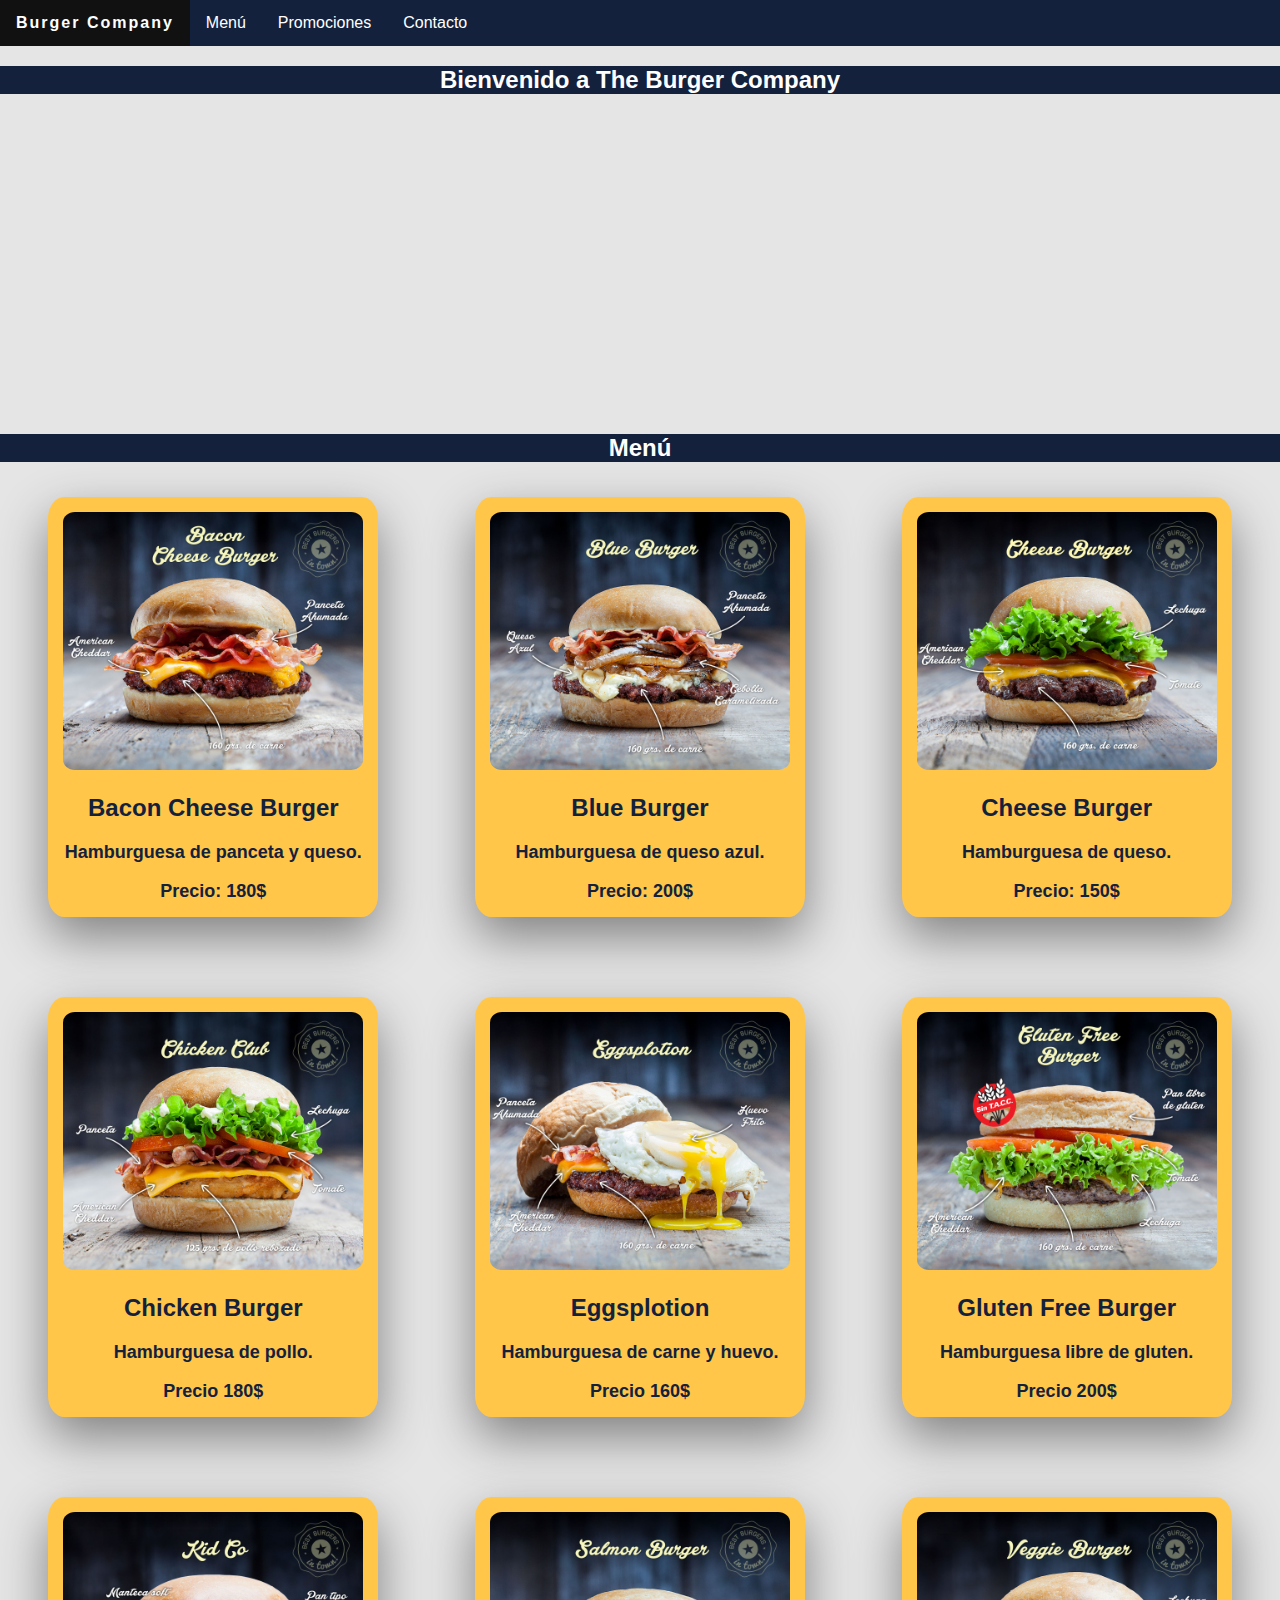
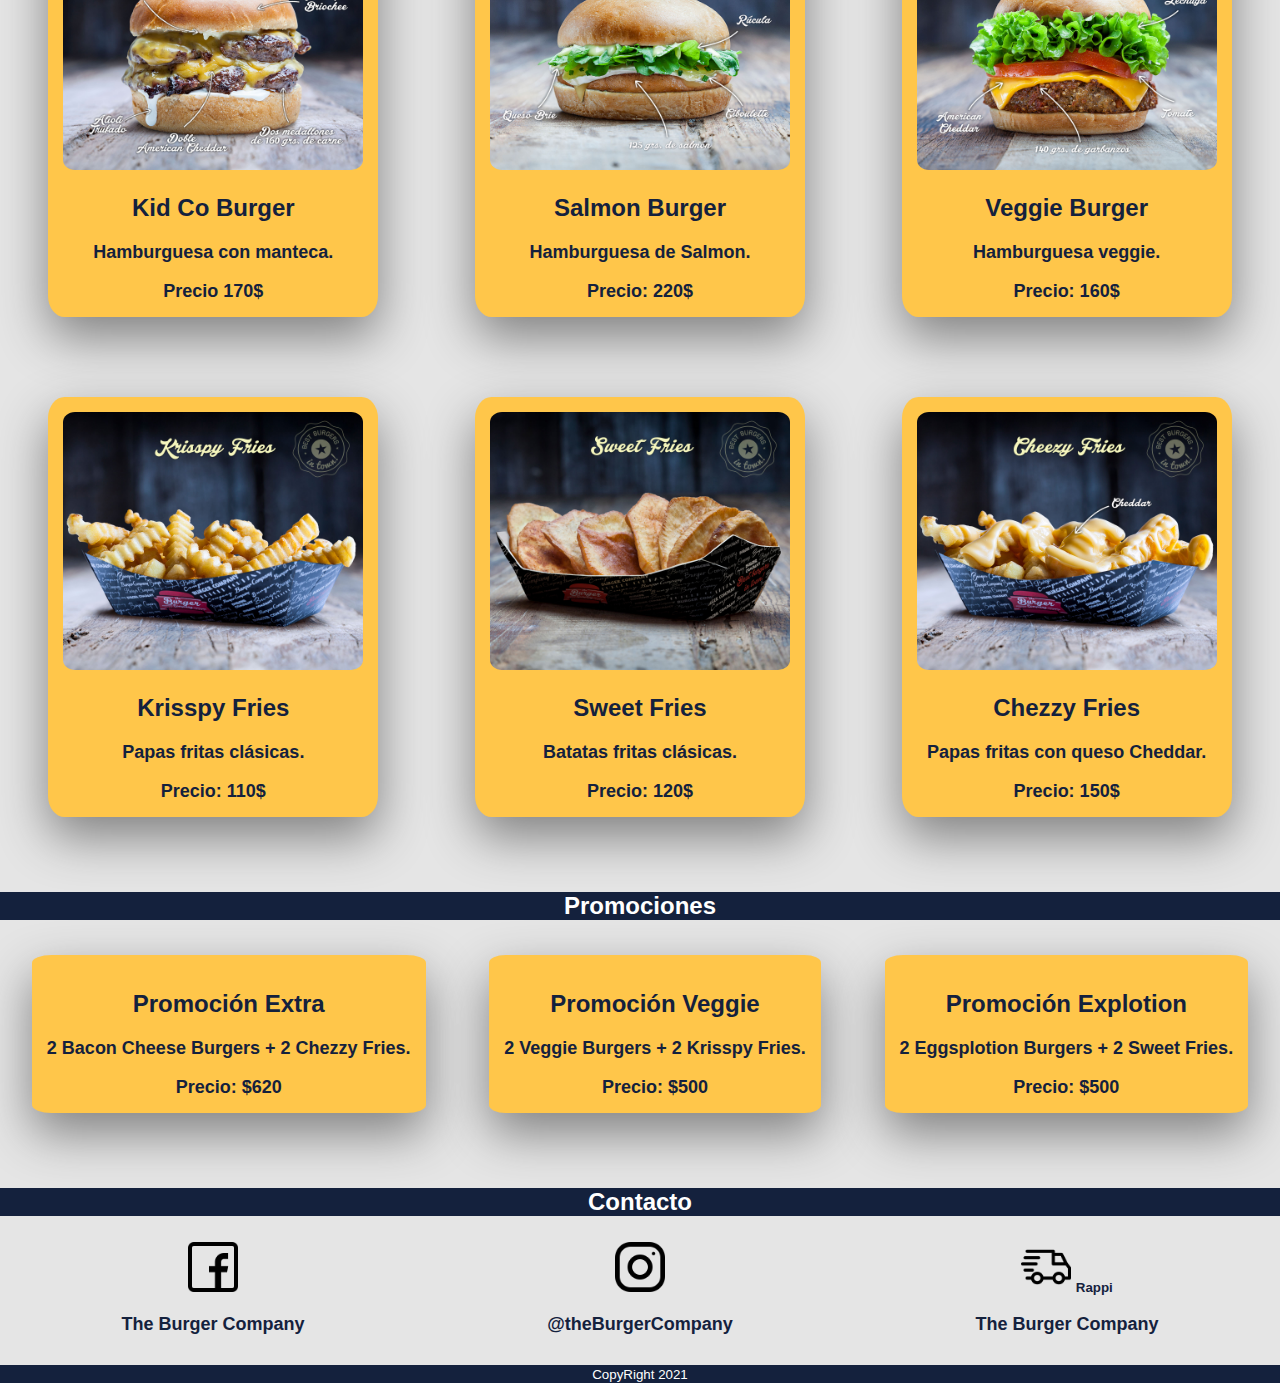
==== commit eeb8b8f3: "paleta de colores modificada" ====
--- a/index.html
+++ b/index.html
@@ -12,19 +12,19 @@
 
 <body>
     <div class="container-fluid">
-        <header>
+        <header id="burgerCompany">
             <div class="row">
                 <div class="col-12">
                     <!--NAVBAR-->
-                    <ul>
-                        <li><a href="#menu">Menú</a></li>
+                    <ul class="navbar">
+                        <li style="letter-spacing:2px; font-weight: 700;"><a href="#burgerCompany">Burger Company</a></li>
+                        <li><a href="#rowMenu">Menú</a></li>
                         <li><a href="#promos">Promociones</a></li>
                         <li><a href="#contacto">Contacto</a></li>
                     </ul>
                 </div>
             </div>
-        </header>
-                    
+        </header>                    
         <section>
             <h2 class="text-center titulo">
                 Bienvenido a The Burger Company
@@ -36,7 +36,7 @@
             </div>
         </section>
     <!--SECTION MENU-->
-    <section>     
+    <section id="menu">     
         <h2 class="text-center titulo">Menú</h2>
         <div class="rowMenu">
             <div class="col-4">
@@ -120,7 +120,7 @@
         </div>
     </section>
 
-    <section>
+    <section id="promos">
         <h2 class="text-center titulo">Promociones</h2>
         <div class="rowMenu">
             <div class="col-4 ">
@@ -142,25 +142,27 @@
 
 
     </section>
-    <footer>
-        <h2 class="text-center titulo">Contacto</h2>      
-        <div class="row footer">
-            <div>
-                <img src="img/facebook.png" alt="logo de facebook" width="50px">
-                <p>The Burger Company</p>
+        <footer id="contacto">
+            <h2 class="text-center titulo">Contacto</h2>      
+            <div class="row footer">
+                <div>
+                    <img src="img/facebook.png" alt="logo de facebook" width="50px">
+                    <p>The Burger Company</p>
+                </div>
+                <div>
+                    <img src="img/instagram.png" alt="logo de instagram" width="50px">
+                    <p>@theBurgerCompany</p>
+                </div>
+                <div>
+                    <img src="img/delivery.png" alt="icono de delivery" width="50px">
+                    <small class="text-center"><strong>Rappi</strong></small>                            
+                    <p>The Burger Company</p>                
+                </div>
             </div>
-            <div>
-                <img src="img/instagram.png" alt="logo de instagram" width="50px">
-                <p>@theBurgerCompany</p>
-            </div>
-            <div>
-                <img src="img/delivery.png" alt="icono de delivery" width="50px">
-                <small class="text-center"><strong>Rappi</strong></small>                            
-                <p>The Burger Company</p>
-                
-            </div>
-        </div>      
-    </footer>
+            <section class="text-center copyright"><small>CopyRight 2021</small></section>      
+        </footer>
+ 
+   
    
           
    
--- a/css/style.css
+++ b/css/style.css
@@ -1,6 +1,7 @@
 html, body {
   margin: 0;
   padding: 0;
+  background-color: #E5E5E5;
 }
 
 .imagen{
@@ -9,14 +10,14 @@
 }
 
 .container-fluid {
-    color: rgb(0, 0, 0);
+    color: #14213D;
     font-family: -apple-system, BlinkMacSystemFont, 'Segoe UI', Roboto, Oxygen, Ubuntu, Cantarell, 'Open Sans', 'Helvetica Neue', sans-serif;
 }
 .badge {
     font-size: large;
     font-weight: 700;
     margin-bottom: 20px;
-    color: rgb(42, 42, 93);
+    color: #14213D;
 }
 p {
     font-weight: bold;
@@ -32,21 +33,25 @@
 }
 
 .titulo {
-    background-color:#d4d5d6;    
+  background-color:#14213D;
+  color: #ffffff;
 }
-.footer {
-    background-color: #ffffff;
+footer{
+  background-color: #E5E5E5;
+}
+.footer {    
     display: flex;
     justify-content: space-around;
     text-align: center;
     margin-top:2%;
+    margin-bottom: 1%;
 }
-ul {
+.navbar{
     list-style-type: none;
-    margin: 0;
-    padding: 0;
+    margin:0;
+    padding:0;
     overflow: hidden;
-    background-color: #333;
+    background-color:#14213D;
 }
 li {
     float: left;
@@ -69,11 +74,17 @@
     text-align: center !important;
 }
 .col-4 {
-    padding: 10px;
+    padding: 15px;
     border-radius: 5%;
     box-shadow: 0px 20px 50px grey;
     margin-top: 5px;
     margin-bottom: 45px;
+    background-color: #ffc64a;
+}
+
+.copyright{
+  background-color:#14213D;
+  color: #ffffff;
 }
 /**
 .redes{
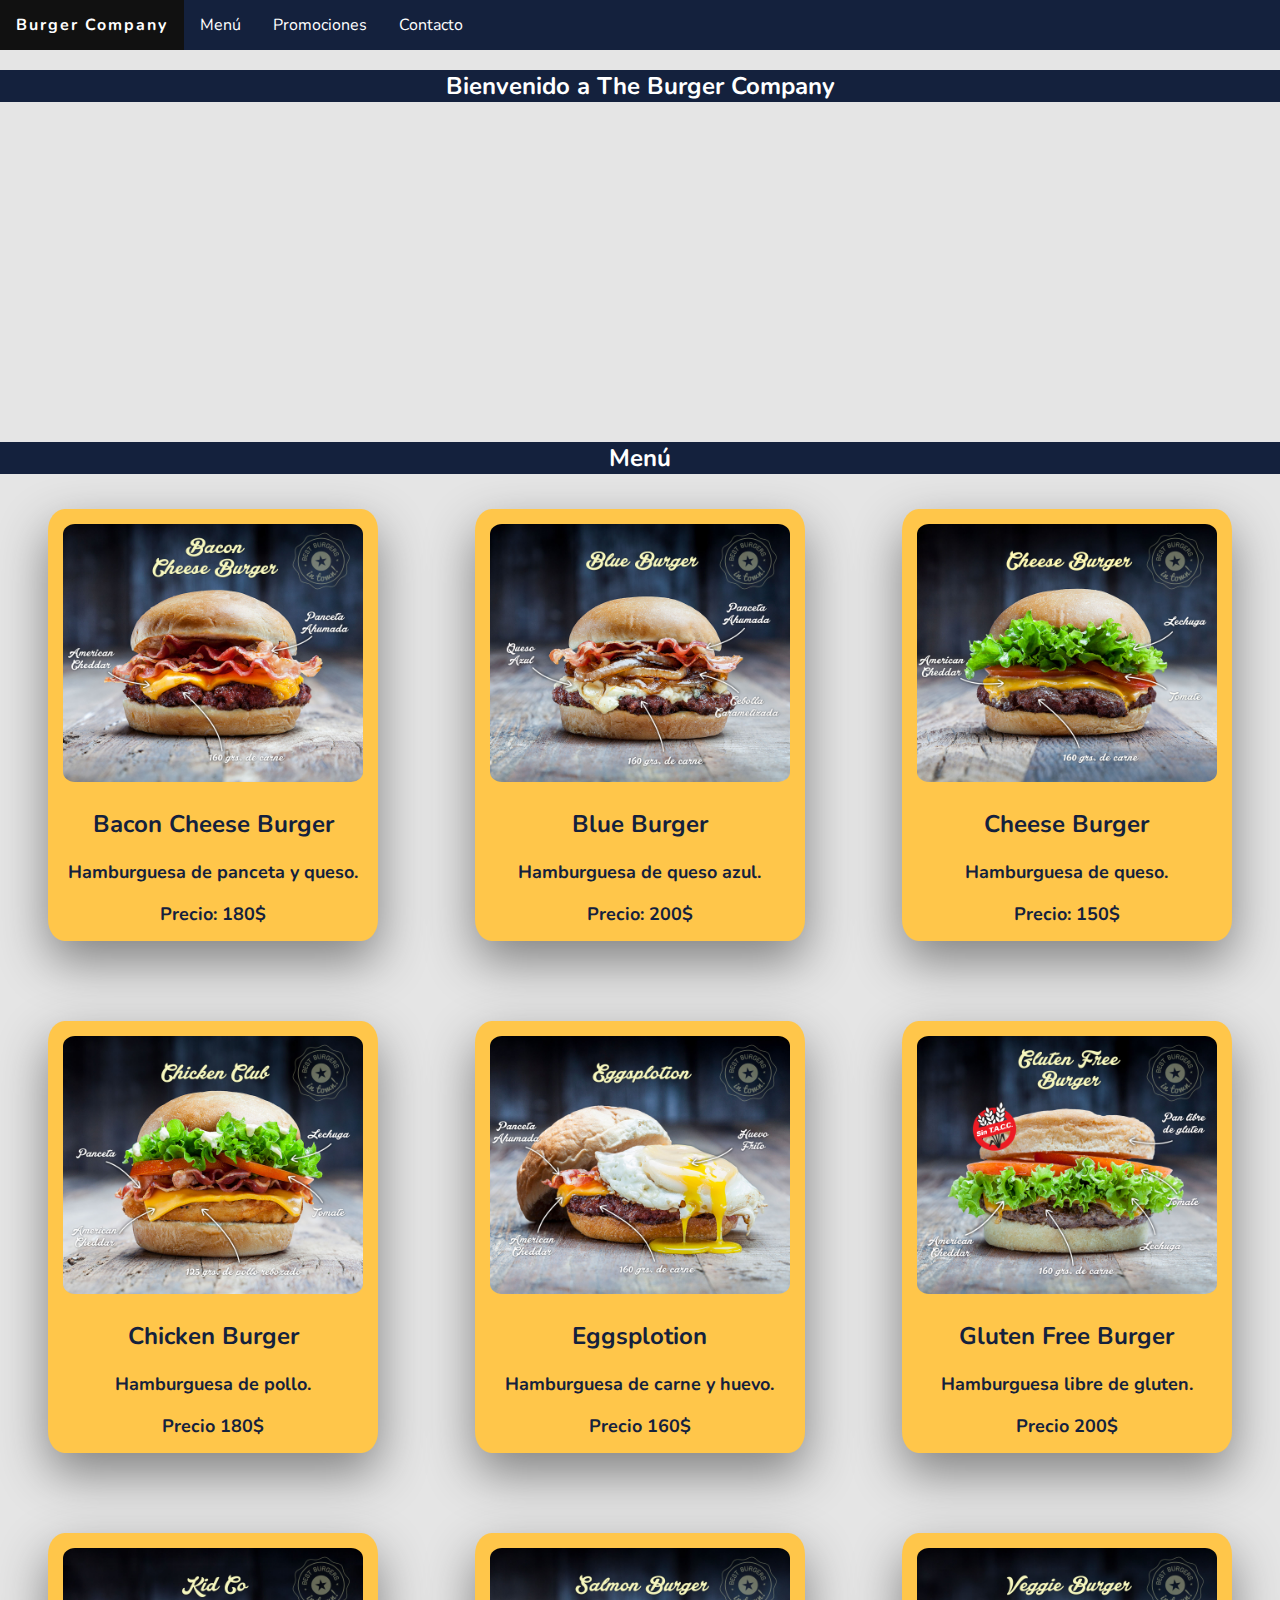
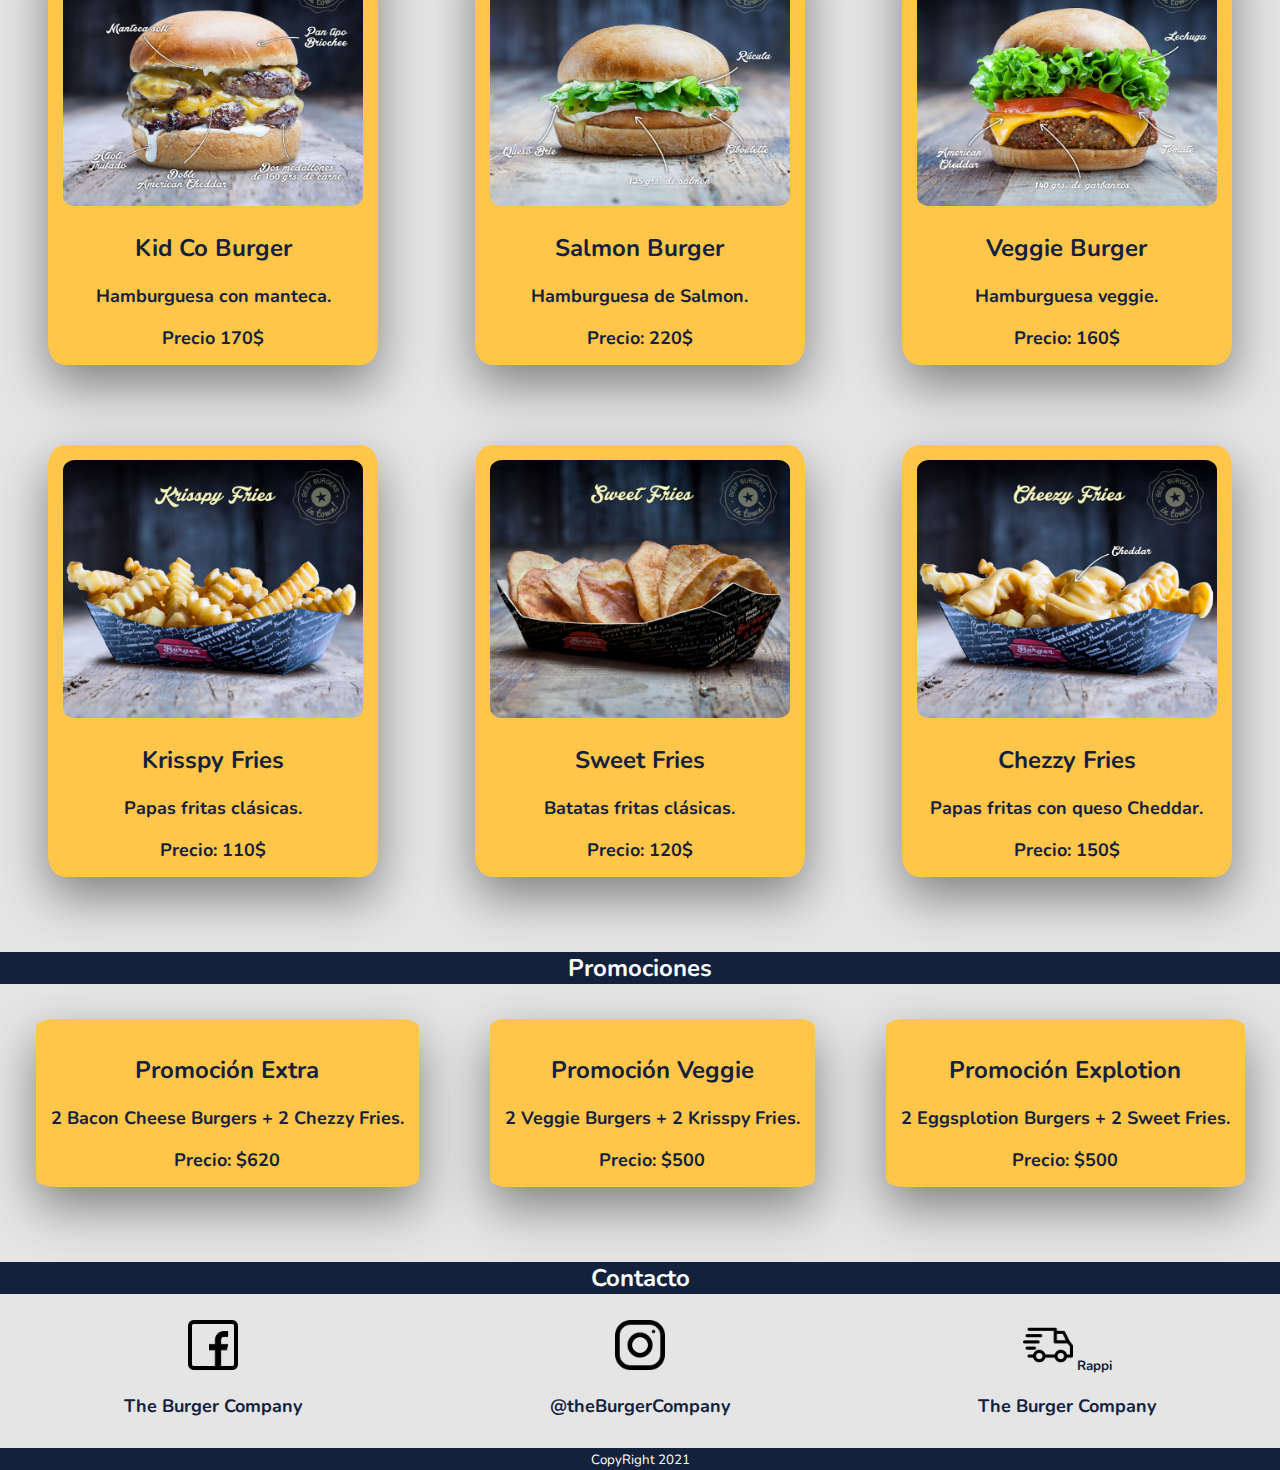
==== commit 9cdfce35: "fuente de letra modificada" ====
--- a/index.html
+++ b/index.html
@@ -7,6 +7,8 @@
     <meta name="viewport" content="width=device-width, initial-scale=1">
     <title>The Burger Company</title>
     <link href="css/style.css" rel="stylesheet">
+    <link rel="preconnect" href="https://fonts.gstatic.com">
+    <link href="https://fonts.googleapis.com/css2?family=Nunito&display=swap" rel="stylesheet"> 
 
 </head>
 
--- a/css/style.css
+++ b/css/style.css
@@ -11,7 +11,7 @@
 
 .container-fluid {
     color: #14213D;
-    font-family: -apple-system, BlinkMacSystemFont, 'Segoe UI', Roboto, Oxygen, Ubuntu, Cantarell, 'Open Sans', 'Helvetica Neue', sans-serif;
+    font-family: 'Nunito', sans-serif;
 }
 .badge {
     font-size: large;
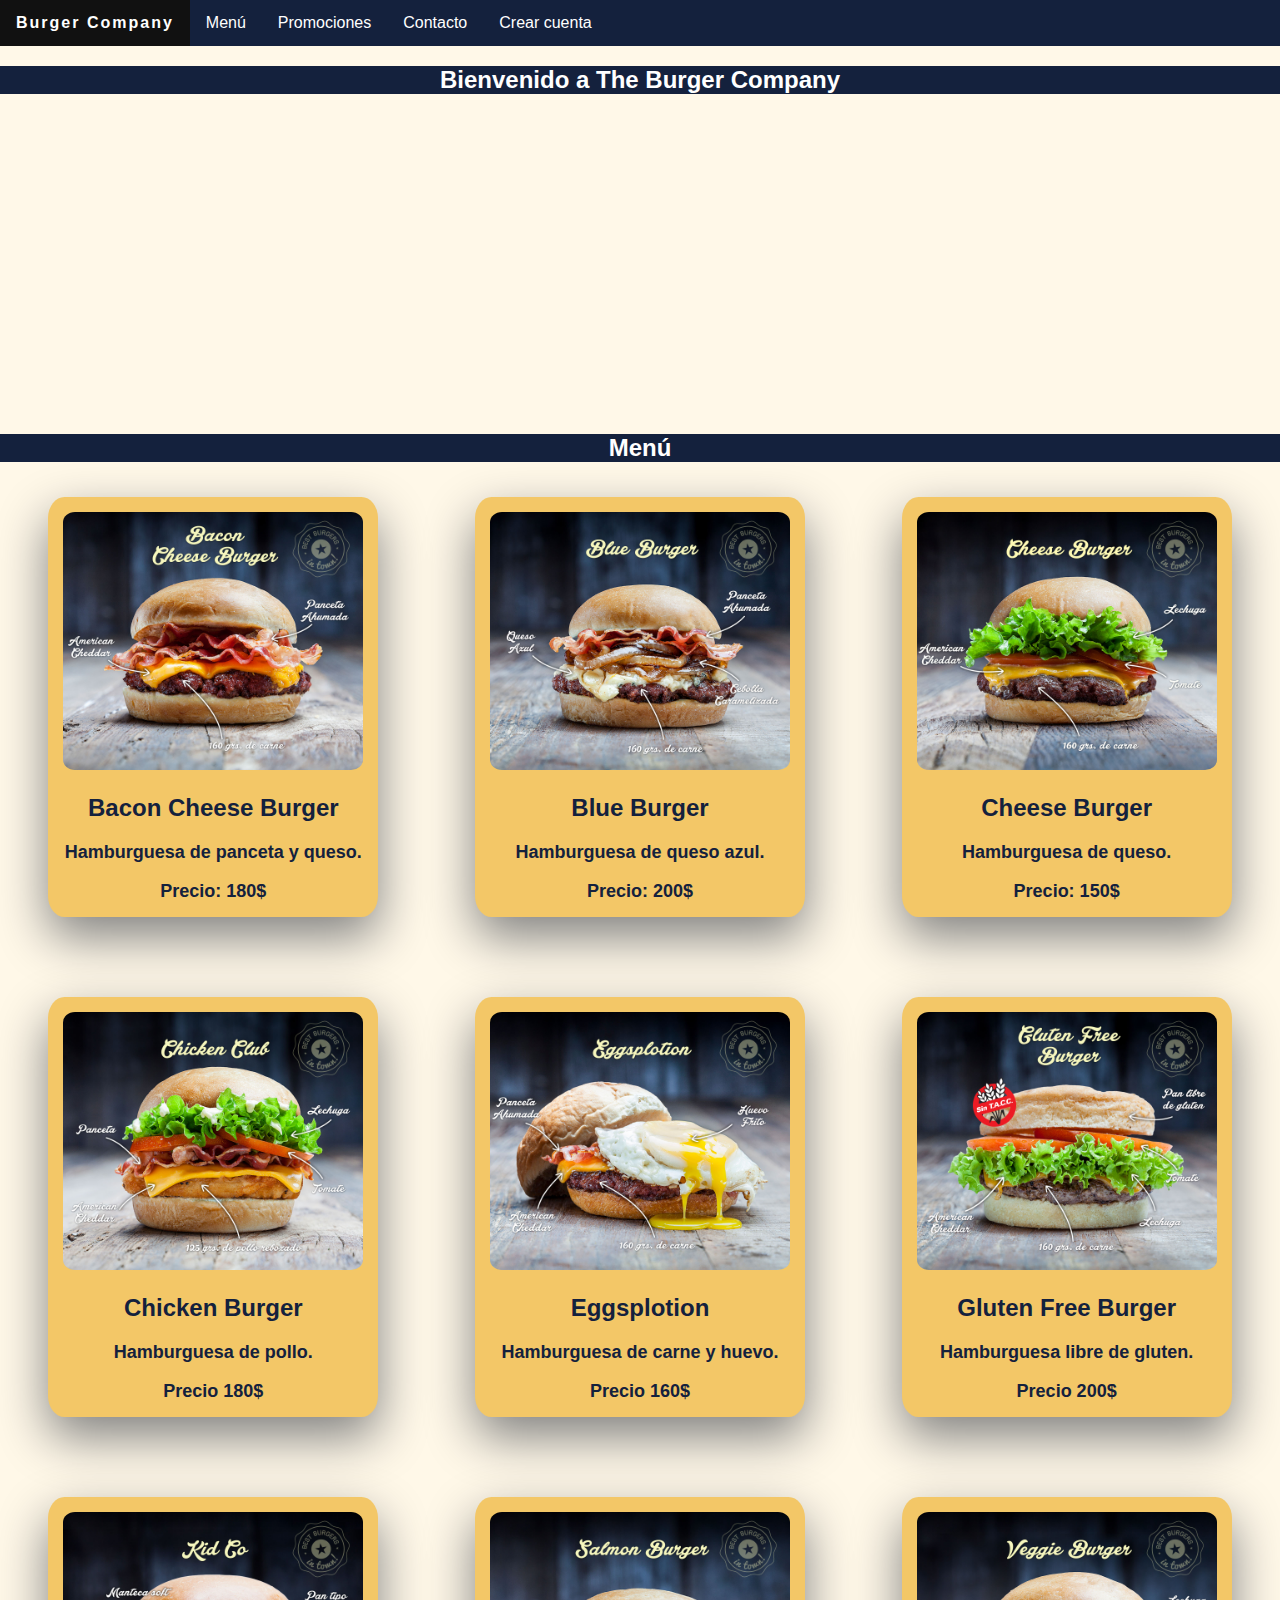
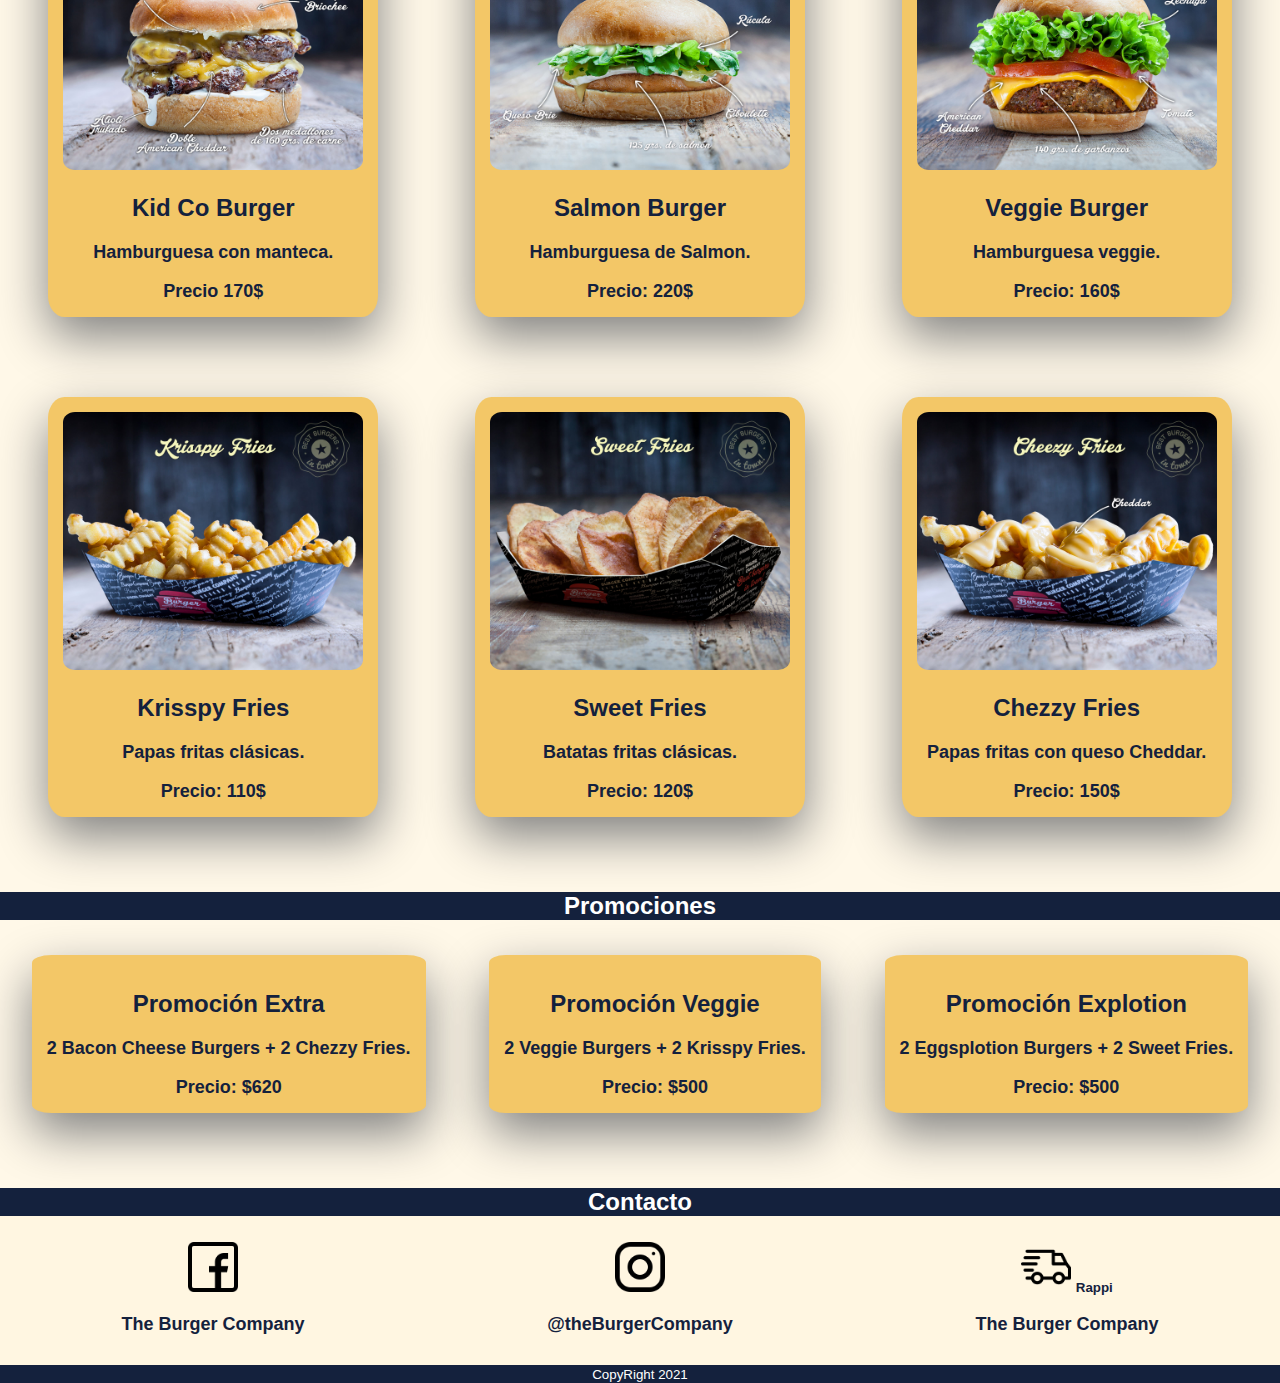
==== commit 7d3b704c: "nuevo formulario" ====
--- a/index.html
+++ b/index.html
@@ -8,7 +8,7 @@
     <title>The Burger Company</title>
     <link href="css/style.css" rel="stylesheet">
     <link rel="preconnect" href="https://fonts.gstatic.com">
-    <link href="https://fonts.googleapis.com/css2?family=Nunito&display=swap" rel="stylesheet"> 
+    <link href="https://fonts.googleapis.com/css2?family=Open+Sans&display=swap" rel="stylesheet"> 
 
 </head>
 
@@ -23,6 +23,7 @@
                         <li><a href="#rowMenu">Menú</a></li>
                         <li><a href="#promos">Promociones</a></li>
                         <li><a href="#contacto">Contacto</a></li>
+                        <li><a href="/formNuevo.html">Crear cuenta</a></li>
                     </ul>
                 </div>
             </div>
--- a/css/style.css
+++ b/css/style.css
@@ -1,7 +1,8 @@
 html, body {
   margin: 0;
   padding: 0;
-  background-color: #E5E5E5;
+  background-color: #FFF0CC42;
+  font-family: 'Open Sans', sans-serif;
 }
 
 .imagen{
@@ -37,7 +38,7 @@
   color: #ffffff;
 }
 footer{
-  background-color: #E5E5E5;
+  background-color: #FFF0CC42;
 }
 .footer {    
     display: flex;
@@ -55,6 +56,8 @@
 }
 li {
     float: left;
+    list-style-type: none;
+    text-align: center;
 }
 
 li a {
@@ -79,13 +82,14 @@
     box-shadow: 0px 20px 50px grey;
     margin-top: 5px;
     margin-bottom: 45px;
-    background-color: #ffc64a;
+    background-color:#f3c767;
 }
 
 .copyright{
   background-color:#14213D;
   color: #ffffff;
 }
+
 /**
 .redes{
     border-radius: 5%;
@@ -95,29 +99,23 @@
 /*TODO ESTO ES DEL CAROUSEL DE CODEPEN*/
 
 .pic-ctn {
-  width: 100vw;
-  height: 200px;
+ width: 100vw;
+ height: 200px;
 }
 
 @keyframes display {
   0% {
-    transform: translateX(200px);
+    transform: translateX(-50%);
     opacity: 0;
   }
-  10% {
-    transform: translateX(0);
+  
+  50% {
+    transform: translateX(50%);
     opacity: 1;
   }
-  20% {
-    transform: translateX(0);
-    opacity: 1;
-  }
-  30% {
-    transform: translateX(-200px);
-    opacity: 0;
-  }
+  
   100% {
-    transform: translateX(-200px);
+    transform: translateX(-50%);
     opacity: 0;
   }
 }
@@ -133,7 +131,7 @@
   top: 0;
   /*left: calc(50% - 100px);*/
   opacity: 0;
-  animation: display 10s infinite;
+  animation: display 8s infinite;
   width:500px;
   align-items: center;
   border-radius: 20px;
